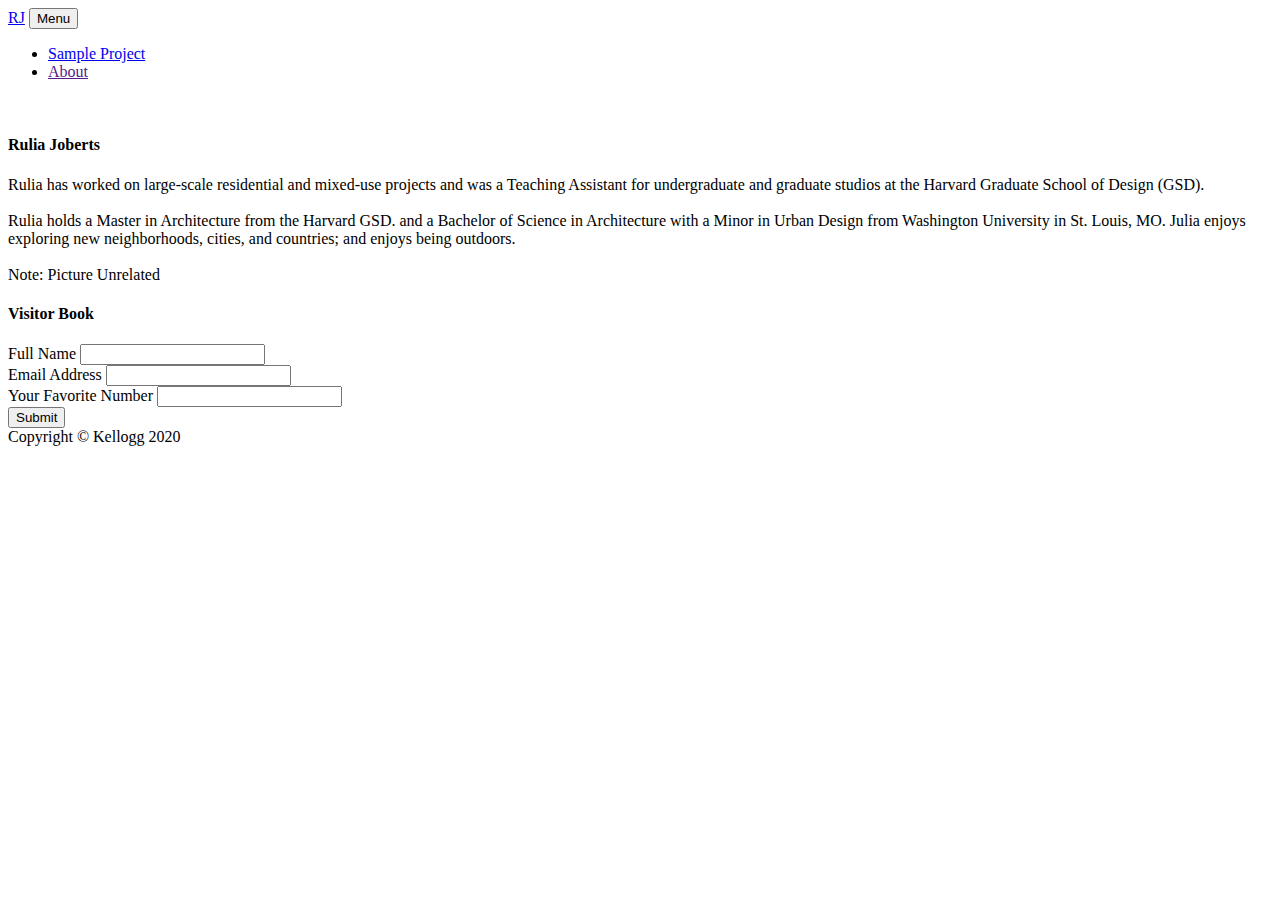
==== about.html @ 0f4e92dd "Add files via upload" ====
<!DOCTYPE html>
<html lang="en">

<head>

  <meta charset="utf-8">
  <meta name="viewport" content="width=device-width, initial-scale=1, shrink-to-fit=no">
  <meta name="description" content="">
  <meta name="author" content="">

  <title>About_page</title>

  <!-- Bootstrap core CSS -->
  <link href="vendor/bootstrap/css/bootstrap.min.css" rel="stylesheet">

  <!-- Custom fonts for this template -->
  <link href="vendor/fontawesome-free/css/all.min.css" rel="stylesheet">
  <link href="https://fonts.googleapis.com/css?family=Varela+Round" rel="stylesheet">
  <link href="https://fonts.googleapis.com/css?family=Nunito:200,200i,300,300i,400,400i,600,600i,700,700i,800,800i,900,900i" rel="stylesheet">

  <!-- Custom styles for this template -->
  <link href="css/grayscale.min.css" rel="stylesheet">

  <!-- Other random styles -->
  <link href="css/additions.min.css" rel="stylesheet">

</head>

<body id="page-top">

  <!-- Navigation -->
  <nav class="navbar navbar-expand-lg navbar-light fixed-top" id="mainNav">
    <div class="container">
      <a class="navbar-brand js-scroll-trigger" href="index.html">RJ</a>
      <button class="navbar-toggler navbar-toggler-right" type="button" data-toggle="collapse" data-target="#navbarResponsive" aria-controls="navbarResponsive" aria-expanded="false" aria-label="Toggle navigation">
        Menu
        <i class="fas fa-bars"></i>
      </button>
      <div class="collapse navbar-collapse" id="navbarResponsive">
        <ul class="navbar-nav ml-auto">
          <!-- <li class="nav-item">
            <a class="nav-link js-scroll-trigger" href="#about">About</a>
          </li> -->
          <li class="nav-item">
            <a class="nav-link js-scroll-trigger" id="thesis" href="thesis.html">Sample Project</a>
          </li>
          <li class="nav-item">
            <a class="nav-link js-scroll-trigger" href="">About</a>
          </li>
        </ul>
      </div>
    </div>
  </nav>

  <!-- Projects Section -->
  <section id="projects" class="projects-section bg-light">
    <div class="container"> 

      <!-- Featured Project Row -->
      <div class="row align-items-center no-gutters mb-4 mb-lg-5">
        <div class="col-xl-6 col-lg-6">
          <img class="img-fluid mb-3 mb-lg-0" src="img/randwoman.jpg" alt="">
        </div>
        <div class="col-xl-6 col-lg-6">
          <div class="featured-text3 text-center text-lg-left">
            <h4 class=>Rulia Joberts<br></h4>
           
            <p class="text-black-50 mb-0">Rulia has worked on large-scale residential and mixed-use projects and was a Teaching Assistant for undergraduate and graduate studios at the Harvard Graduate School of Design (GSD).
                        <br>
                        <br>
                Rulia holds a Master in Architecture from the Harvard GSD.  and a Bachelor of Science in Architecture with a Minor in Urban Design from Washington University in St. Louis, MO. Julia enjoys exploring new neighborhoods, cities, and countries; and enjoys being outdoors.
                        <br>
                        <br>
                Note: Picture Unrelated
            </p>
          </div>
        </div>
      </div>
    
    <div class="container">
        <div class="row">
          <div class="col-sm-12 my-auto">
            <h4 class="section-title">Visitor Book</h4>
          </div>
        </div>
    
        <div class="row">
          <div class="col-sm-8">
            <form action="https://formspree.io/mknrnnla" method="POST">
              <div class="form-group">
                <label for="full_name input-lg">Full Name</label>
                <input type="text" name="full_name" class="form-control" id="full_name_input">
              </div>

              <div class="form-group">
                <label for="emailaddr input-sm">Email Address</label>
                <input type="email" name="full_name" class="form-control" id="full_name_input">
              </div>

              <div class="form-group">
                <label for="randnum input-sm">Your Favorite Number</label>
                <input type="number" name="username" class="form-control">
              </div> 
    
              <button class="btn btn-success">
                Submit
              </button>
            </form>
          </div>
        </div>

  </section>
    </div>



  <!-- Footer -->
  <footer class="bg-black small text-center text-white-50">
    <div class="container">
      Copyright &copy; Kellogg 2020
    </div>
  </footer>

  <!-- Bootstrap core JavaScript -->
  <script src="vendor/jquery/jquery.min.js"></script>
  <script src="vendor/bootstrap/js/bootstrap.bundle.min.js"></script>

  <!-- Plugin JavaScript -->
  <script src="vendor/jquery-easing/jquery.easing.min.js"></script>

  <!-- Custom scripts for this template -->
  <script src="js/grayscale.min.js"></script>

</body>

</html>
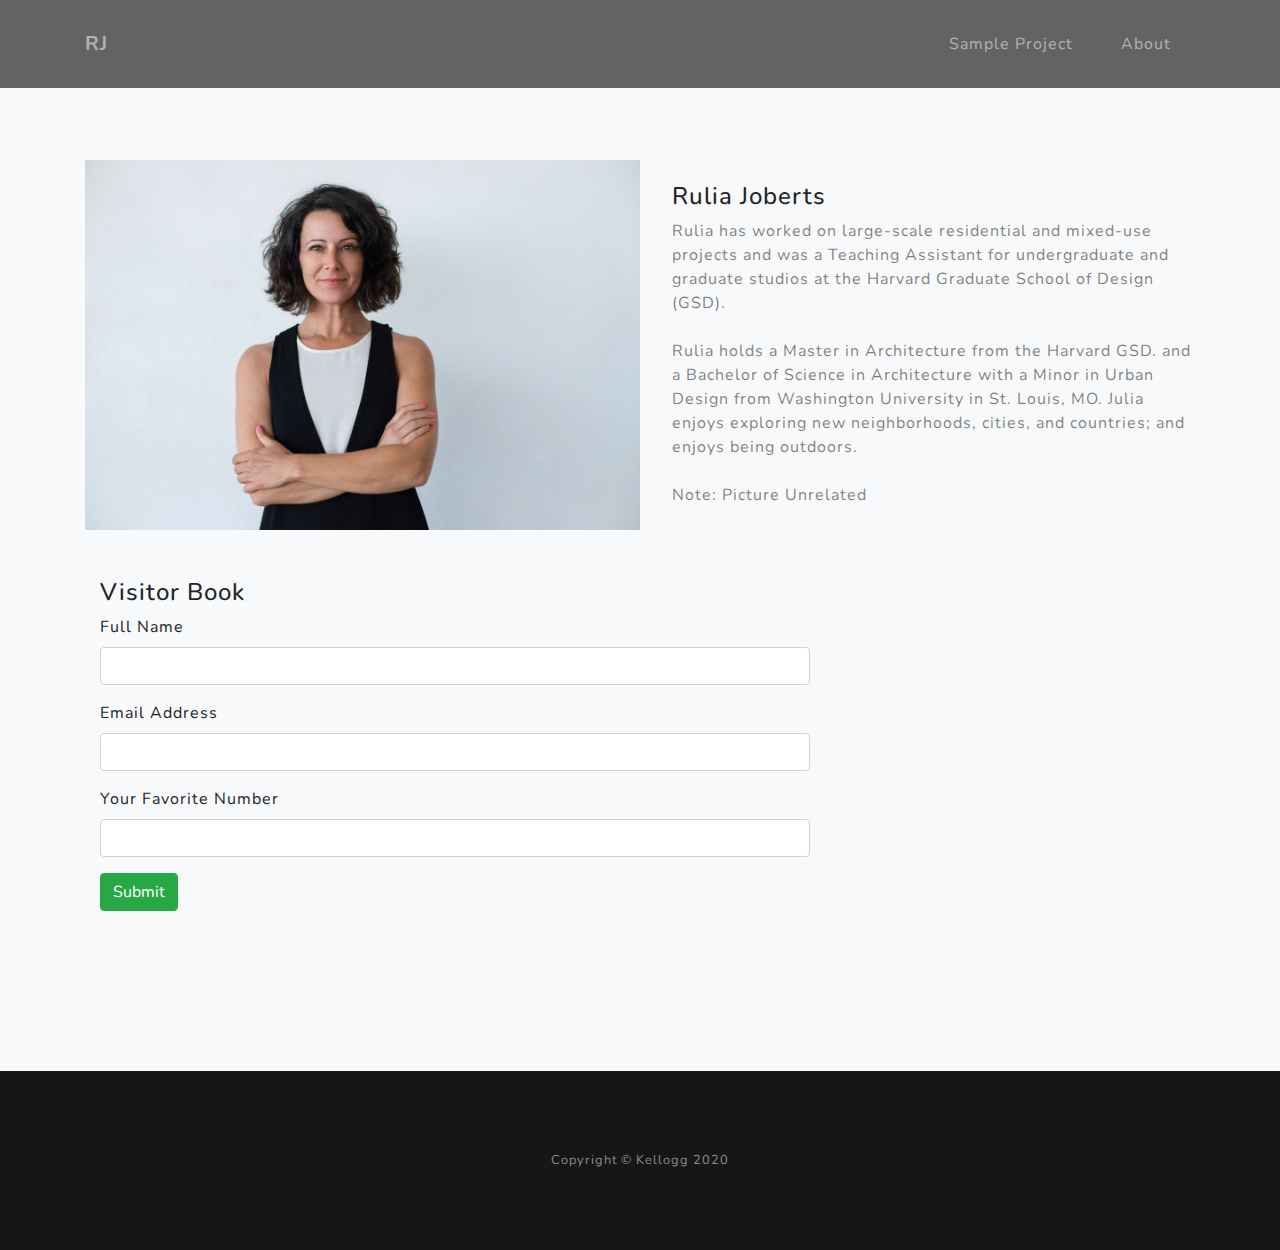
==== commit 0e5325e0: "changed thesis photos and caps" ====
--- a/about.html
+++ b/about.html
@@ -1,136 +1,136 @@
-<!DOCTYPE html>
-<html lang="en">
-
-<head>
-
-  <meta charset="utf-8">
-  <meta name="viewport" content="width=device-width, initial-scale=1, shrink-to-fit=no">
-  <meta name="description" content="">
-  <meta name="author" content="">
-
-  <title>About_page</title>
-
-  <!-- Bootstrap core CSS -->
-  <link href="vendor/bootstrap/css/bootstrap.min.css" rel="stylesheet">
-
-  <!-- Custom fonts for this template -->
-  <link href="vendor/fontawesome-free/css/all.min.css" rel="stylesheet">
-  <link href="https://fonts.googleapis.com/css?family=Varela+Round" rel="stylesheet">
-  <link href="https://fonts.googleapis.com/css?family=Nunito:200,200i,300,300i,400,400i,600,600i,700,700i,800,800i,900,900i" rel="stylesheet">
-
-  <!-- Custom styles for this template -->
-  <link href="css/grayscale.min.css" rel="stylesheet">
-
-  <!-- Other random styles -->
-  <link href="css/additions.min.css" rel="stylesheet">
-
-</head>
-
-<body id="page-top">
-
-  <!-- Navigation -->
-  <nav class="navbar navbar-expand-lg navbar-light fixed-top" id="mainNav">
-    <div class="container">
-      <a class="navbar-brand js-scroll-trigger" href="index.html">RJ</a>
-      <button class="navbar-toggler navbar-toggler-right" type="button" data-toggle="collapse" data-target="#navbarResponsive" aria-controls="navbarResponsive" aria-expanded="false" aria-label="Toggle navigation">
-        Menu
-        <i class="fas fa-bars"></i>
-      </button>
-      <div class="collapse navbar-collapse" id="navbarResponsive">
-        <ul class="navbar-nav ml-auto">
-          <!-- <li class="nav-item">
-            <a class="nav-link js-scroll-trigger" href="#about">About</a>
-          </li> -->
-          <li class="nav-item">
-            <a class="nav-link js-scroll-trigger" id="thesis" href="thesis.html">Sample Project</a>
-          </li>
-          <li class="nav-item">
-            <a class="nav-link js-scroll-trigger" href="">About</a>
-          </li>
-        </ul>
-      </div>
-    </div>
-  </nav>
-
-  <!-- Projects Section -->
-  <section id="projects" class="projects-section bg-light">
-    <div class="container"> 
-
-      <!-- Featured Project Row -->
-      <div class="row align-items-center no-gutters mb-4 mb-lg-5">
-        <div class="col-xl-6 col-lg-6">
-          <img class="img-fluid mb-3 mb-lg-0" src="img/randwoman.jpg" alt="">
-        </div>
-        <div class="col-xl-6 col-lg-6">
-          <div class="featured-text3 text-center text-lg-left">
-            <h4 class=>Rulia Joberts<br></h4>
-           
-            <p class="text-black-50 mb-0">Rulia has worked on large-scale residential and mixed-use projects and was a Teaching Assistant for undergraduate and graduate studios at the Harvard Graduate School of Design (GSD).
-                        <br>
-                        <br>
-                Rulia holds a Master in Architecture from the Harvard GSD.  and a Bachelor of Science in Architecture with a Minor in Urban Design from Washington University in St. Louis, MO. Julia enjoys exploring new neighborhoods, cities, and countries; and enjoys being outdoors.
-                        <br>
-                        <br>
-                Note: Picture Unrelated
-            </p>
-          </div>
-        </div>
-      </div>
-    
-    <div class="container">
-        <div class="row">
-          <div class="col-sm-12 my-auto">
-            <h4 class="section-title">Visitor Book</h4>
-          </div>
-        </div>
-    
-        <div class="row">
-          <div class="col-sm-8">
-            <form action="https://formspree.io/mknrnnla" method="POST">
-              <div class="form-group">
-                <label for="full_name input-lg">Full Name</label>
-                <input type="text" name="full_name" class="form-control" id="full_name_input">
-              </div>
-
-              <div class="form-group">
-                <label for="emailaddr input-sm">Email Address</label>
-                <input type="email" name="full_name" class="form-control" id="full_name_input">
-              </div>
-
-              <div class="form-group">
-                <label for="randnum input-sm">Your Favorite Number</label>
-                <input type="number" name="username" class="form-control">
-              </div> 
-    
-              <button class="btn btn-success">
-                Submit
-              </button>
-            </form>
-          </div>
-        </div>
-
-  </section>
-    </div>
-
-
-
-  <!-- Footer -->
-  <footer class="bg-black small text-center text-white-50">
-    <div class="container">
-      Copyright &copy; Kellogg 2020
-    </div>
-  </footer>
-
-  <!-- Bootstrap core JavaScript -->
-  <script src="vendor/jquery/jquery.min.js"></script>
-  <script src="vendor/bootstrap/js/bootstrap.bundle.min.js"></script>
-
-  <!-- Plugin JavaScript -->
-  <script src="vendor/jquery-easing/jquery.easing.min.js"></script>
-
-  <!-- Custom scripts for this template -->
-  <script src="js/grayscale.min.js"></script>
-
-</body>
-
-</html>
+<!DOCTYPE html>
+<html lang="en">
+
+<head>
+
+  <meta charset="utf-8">
+  <meta name="viewport" content="width=device-width, initial-scale=1, shrink-to-fit=no">
+  <meta name="description" content="">
+  <meta name="author" content="">
+
+  <title>About_page</title>
+
+  <!-- Bootstrap core CSS -->
+  <link href="vendor/bootstrap/css/bootstrap.min.css" rel="stylesheet">
+
+  <!-- Custom fonts for this template -->
+  <link href="vendor/fontawesome-free/css/all.min.css" rel="stylesheet">
+  <link href="https://fonts.googleapis.com/css?family=Varela+Round" rel="stylesheet">
+  <link href="https://fonts.googleapis.com/css?family=Nunito:200,200i,300,300i,400,400i,600,600i,700,700i,800,800i,900,900i" rel="stylesheet">
+
+  <!-- Custom styles for this template -->
+  <link href="css/grayscale.min.css" rel="stylesheet">
+
+  <!-- Other random styles -->
+  <link href="css/additions.min.css" rel="stylesheet">
+
+</head>
+
+<body id="page-top">
+
+  <!-- Navigation -->
+  <nav class="navbar navbar-expand-lg navbar-light fixed-top" id="mainNav">
+    <div class="container">
+      <a class="navbar-brand js-scroll-trigger" href="index.html">RJ</a>
+      <button class="navbar-toggler navbar-toggler-right" type="button" data-toggle="collapse" data-target="#navbarResponsive" aria-controls="navbarResponsive" aria-expanded="false" aria-label="Toggle navigation">
+        Menu
+        <i class="fas fa-bars"></i>
+      </button>
+      <div class="collapse navbar-collapse" id="navbarResponsive">
+        <ul class="navbar-nav ml-auto">
+          <!-- <li class="nav-item">
+            <a class="nav-link js-scroll-trigger" href="#about">About</a>
+          </li> -->
+          <li class="nav-item">
+            <a class="nav-link js-scroll-trigger" id="thesis" href="Thesis.html">Sample Project</a>
+          </li>
+          <li class="nav-item">
+            <a class="nav-link js-scroll-trigger" href="">About</a>
+          </li>
+        </ul>
+      </div>
+    </div>
+  </nav>
+
+  <!-- Projects Section -->
+  <section id="projects" class="projects-section bg-light">
+    <div class="container"> 
+
+      <!-- Featured Project Row -->
+      <div class="row align-items-center no-gutters mb-4 mb-lg-5">
+        <div class="col-xl-6 col-lg-6">
+          <img class="img-fluid mb-3 mb-lg-0" src="img/randwoman.jpg" alt="">
+        </div>
+        <div class="col-xl-6 col-lg-6">
+          <div class="featured-text3 text-center text-lg-left">
+            <h4 class=>Rulia Joberts<br></h4>
+           
+            <p class="text-black-50 mb-0">Rulia has worked on large-scale residential and mixed-use projects and was a Teaching Assistant for undergraduate and graduate studios at the Harvard Graduate School of Design (GSD).
+                        <br>
+                        <br>
+                Rulia holds a Master in Architecture from the Harvard GSD.  and a Bachelor of Science in Architecture with a Minor in Urban Design from Washington University in St. Louis, MO. Julia enjoys exploring new neighborhoods, cities, and countries; and enjoys being outdoors.
+                        <br>
+                        <br>
+                Note: Picture Unrelated
+            </p>
+          </div>
+        </div>
+      </div>
+    
+    <div class="container">
+        <div class="row">
+          <div class="col-sm-12 my-auto">
+            <h4 class="section-title">Visitor Book</h4>
+          </div>
+        </div>
+    
+        <div class="row">
+          <div class="col-sm-8">
+            <form action="https://formspree.io/mknrnnla" method="POST">
+              <div class="form-group">
+                <label for="full_name input-lg">Full Name</label>
+                <input type="text" name="full_name" class="form-control" id="full_name_input">
+              </div>
+
+              <div class="form-group">
+                <label for="emailaddr input-sm">Email Address</label>
+                <input type="email" name="full_name" class="form-control" id="full_name_input">
+              </div>
+
+              <div class="form-group">
+                <label for="randnum input-sm">Your Favorite Number</label>
+                <input type="number" name="username" class="form-control">
+              </div> 
+    
+              <button class="btn btn-success">
+                Submit
+              </button>
+            </form>
+          </div>
+        </div>
+
+  </section>
+    </div>
+
+
+
+  <!-- Footer -->
+  <footer class="bg-black small text-center text-white-50">
+    <div class="container">
+      Copyright &copy; Kellogg 2020
+    </div>
+  </footer>
+
+  <!-- Bootstrap core JavaScript -->
+  <script src="vendor/jquery/jquery.min.js"></script>
+  <script src="vendor/bootstrap/js/bootstrap.bundle.min.js"></script>
+
+  <!-- Plugin JavaScript -->
+  <script src="vendor/jquery-easing/jquery.easing.min.js"></script>
+
+  <!-- Custom scripts for this template -->
+  <script src="js/grayscale.min.js"></script>
+
+</body>
+
+</html>
--- a/vendor/fontawesome-free/css/all.min.css
+++ b/vendor/fontawesome-free/css/all.min.css
@@ -0,0 +1,5 @@
+/*!
+ * Font Awesome Free 5.10.2 by @fontawesome - https://fontawesome.com
+ * License - https://fontawesome.com/license/free (Icons: CC BY 4.0, Fonts: SIL OFL 1.1, Code: MIT License)
+ */
+.fa,.fab,.fad,.fal,.far,.fas{-moz-osx-font-smoothing:grayscale;-webkit-font-smoothing:antialiased;display:inline-block;font-style:normal;font-variant:normal;text-rendering:auto;line-height:1}.fa-lg{font-size:1.33333em;line-height:.75em;vertical-align:-.0667em}.fa-xs{font-size:.75em}.fa-sm{font-size:.875em}.fa-1x{font-size:1em}.fa-2x{font-size:2em}.fa-3x{font-size:3em}.fa-4x{font-size:4em}.fa-5x{font-size:5em}.fa-6x{font-size:6em}.fa-7x{font-size:7em}.fa-8x{font-size:8em}.fa-9x{font-size:9em}.fa-10x{font-size:10em}.fa-fw{text-align:center;width:1.25em}.fa-ul{list-style-type:none;margin-left:2.5em;padding-left:0}.fa-ul>li{position:relative}.fa-li{left:-2em;position:absolute;text-align:center;width:2em;line-height:inherit}.fa-border{border:.08em solid #eee;border-radius:.1em;padding:.2em .25em .15em}.fa-pull-left{float:left}.fa-pull-right{float:right}.fa.fa-pull-left,.fab.fa-pull-left,.fal.fa-pull-left,.far.fa-pull-left,.fas.fa-pull-left{margin-right:.3em}.fa.fa-pull-right,.fab.fa-pull-right,.fal.fa-pull-right,.far.fa-pull-right,.fas.fa-pull-right{margin-left:.3em}.fa-spin{-webkit-animation:fa-spin 2s linear infinite;animation:fa-spin 2s linear infinite}.fa-pulse{-webkit-animation:fa-spin 1s steps(8) infinite;animation:fa-spin 1s steps(8) infinite}@-webkit-keyframes fa-spin{0%{-webkit-transform:rotate(0deg);transform:rotate(0deg)}to{-webkit-transform:rotate(1turn);transform:rotate(1turn)}}@keyframes fa-spin{0%{-webkit-transform:rotate(0deg);transform:rotate(0deg)}to{-webkit-transform:rotate(1turn);transform:rotate(1turn)}}.fa-rotate-90{-ms-filter:"progid:DXImageTransform.Microsoft.BasicImage(rotation=1)";-webkit-transform:rotate(90deg);transform:rotate(90deg)}.fa-rotate-180{-ms-filter:"progid:DXImageTransform.Microsoft.BasicImage(rotation=2)";-webkit-transform:rotate(180deg);transform:rotate(180deg)}.fa-rotate-270{-ms-filter:"progid:DXImageTransform.Microsoft.BasicImage(rotation=3)";-webkit-transform:rotate(270deg);transform:rotate(270deg)}.fa-flip-horizontal{-ms-filter:"progid:DXImageTransform.Microsoft.BasicImage(rotation=0, mirror=1)";-webkit-transform:scaleX(-1);transform:scaleX(-1)}.fa-flip-vertical{-webkit-transform:scaleY(-1);transform:scaleY(-1)}.fa-flip-both,.fa-flip-horizontal.fa-flip-vertical,.fa-flip-vertical{-ms-filter:"progid:DXImageTransform.Microsoft.BasicImage(rotation=2, mirror=1)"}.fa-flip-both,.fa-flip-horizontal.fa-flip-vertical{-webkit-transform:scale(-1);transform:scale(-1)}:root .fa-flip-both,:root .fa-flip-horizontal,:root .fa-flip-vertical,:root .fa-rotate-90,:root .fa-rotate-180,:root .fa-rotate-270{-webkit-filter:none;filter:none}.fa-stack{display:inline-block;height:2em;line-height:2em;position:relative;vertical-align:middle;width:2.5em}.fa-stack-1x,.fa-stack-2x{left:0;position:absolute;text-align:center;width:100%}.fa-stack-1x{line-height:inherit}.fa-stack-2x{font-size:2em}.fa-inverse{color:#fff}.fa-500px:before{content:"\f26e"}.fa-accessible-icon:before{content:"\f368"}.fa-accusoft:before{content:"\f369"}.fa-acquisitions-incorporated:before{content:"\f6af"}.fa-ad:before{content:"\f641"}.fa-address-book:before{content:"\f2b9"}.fa-address-card:before{content:"\f2bb"}.fa-adjust:before{content:"\f042"}.fa-adn:before{content:"\f170"}.fa-adobe:before{content:"\f778"}.fa-adversal:before{content:"\f36a"}.fa-affiliatetheme:before{content:"\f36b"}.fa-air-freshener:before{content:"\f5d0"}.fa-airbnb:before{content:"\f834"}.fa-algolia:before{content:"\f36c"}.fa-align-center:before{content:"\f037"}.fa-align-justify:before{content:"\f039"}.fa-align-left:before{content:"\f036"}.fa-align-right:before{content:"\f038"}.fa-alipay:before{content:"\f642"}.fa-allergies:before{content:"\f461"}.fa-amazon:before{content:"\f270"}.fa-amazon-pay:before{content:"\f42c"}.fa-ambulance:before{content:"\f0f9"}.fa-american-sign-language-interpreting:before{content:"\f2a3"}.fa-amilia:before{content:"\f36d"}.fa-anchor:before{content:"\f13d"}.fa-android:before{content:"\f17b"}.fa-angellist:before{content:"\f209"}.fa-angle-double-down:before{content:"\f103"}.fa-angle-double-left:before{content:"\f100"}.fa-angle-double-right:before{content:"\f101"}.fa-angle-double-up:before{content:"\f102"}.fa-angle-down:before{content:"\f107"}.fa-angle-left:before{content:"\f104"}.fa-angle-right:before{content:"\f105"}.fa-angle-up:before{content:"\f106"}.fa-angry:before{content:"\f556"}.fa-angrycreative:before{content:"\f36e"}.fa-angular:before{content:"\f420"}.fa-ankh:before{content:"\f644"}.fa-app-store:before{content:"\f36f"}.fa-app-store-ios:before{content:"\f370"}.fa-apper:before{content:"\f371"}.fa-apple:before{content:"\f179"}.fa-apple-alt:before{content:"\f5d1"}.fa-apple-pay:before{content:"\f415"}.fa-archive:before{content:"\f187"}.fa-archway:before{content:"\f557"}.fa-arrow-alt-circle-down:before{content:"\f358"}.fa-arrow-alt-circle-left:before{content:"\f359"}.fa-arrow-alt-circle-right:before{content:"\f35a"}.fa-arrow-alt-circle-up:before{content:"\f35b"}.fa-arrow-circle-down:before{content:"\f0ab"}.fa-arrow-circle-left:before{content:"\f0a8"}.fa-arrow-circle-right:before{content:"\f0a9"}.fa-arrow-circle-up:before{content:"\f0aa"}.fa-arrow-down:before{content:"\f063"}.fa-arrow-left:before{content:"\f060"}.fa-arrow-right:before{content:"\f061"}.fa-arrow-up:before{content:"\f062"}.fa-arrows-alt:before{content:"\f0b2"}.fa-arrows-alt-h:before{content:"\f337"}.fa-arrows-alt-v:before{content:"\f338"}.fa-artstation:before{content:"\f77a"}.fa-assistive-listening-systems:before{content:"\f2a2"}.fa-asterisk:before{content:"\f069"}.fa-asymmetrik:before{content:"\f372"}.fa-at:before{content:"\f1fa"}.fa-atlas:before{content:"\f558"}.fa-atlassian:before{content:"\f77b"}.fa-atom:before{content:"\f5d2"}.fa-audible:before{content:"\f373"}.fa-audio-description:before{content:"\f29e"}.fa-autoprefixer:before{content:"\f41c"}.fa-avianex:before{content:"\f374"}.fa-aviato:before{content:"\f421"}.fa-award:before{content:"\f559"}.fa-aws:before{content:"\f375"}.fa-baby:before{content:"\f77c"}.fa-baby-carriage:before{content:"\f77d"}.fa-backspace:before{content:"\f55a"}.fa-backward:before{content:"\f04a"}.fa-bacon:before{content:"\f7e5"}.fa-balance-scale:before{content:"\f24e"}.fa-balance-scale-left:before{content:"\f515"}.fa-balance-scale-right:before{content:"\f516"}.fa-ban:before{content:"\f05e"}.fa-band-aid:before{content:"\f462"}.fa-bandcamp:before{content:"\f2d5"}.fa-barcode:before{content:"\f02a"}.fa-bars:before{content:"\f0c9"}.fa-baseball-ball:before{content:"\f433"}.fa-basketball-ball:before{content:"\f434"}.fa-bath:before{content:"\f2cd"}.fa-battery-empty:before{content:"\f244"}.fa-battery-full:before{content:"\f240"}.fa-battery-half:before{content:"\f242"}.fa-battery-quarter:before{content:"\f243"}.fa-battery-three-quarters:before{content:"\f241"}.fa-battle-net:before{content:"\f835"}.fa-bed:before{content:"\f236"}.fa-beer:before{content:"\f0fc"}.fa-behance:before{content:"\f1b4"}.fa-behance-square:before{content:"\f1b5"}.fa-bell:before{content:"\f0f3"}.fa-bell-slash:before{content:"\f1f6"}.fa-bezier-curve:before{content:"\f55b"}.fa-bible:before{content:"\f647"}.fa-bicycle:before{content:"\f206"}.fa-biking:before{content:"\f84a"}.fa-bimobject:before{content:"\f378"}.fa-binoculars:before{content:"\f1e5"}.fa-biohazard:before{content:"\f780"}.fa-birthday-cake:before{content:"\f1fd"}.fa-bitbucket:before{content:"\f171"}.fa-bitcoin:before{content:"\f379"}.fa-bity:before{content:"\f37a"}.fa-black-tie:before{content:"\f27e"}.fa-blackberry:before{content:"\f37b"}.fa-blender:before{content:"\f517"}.fa-blender-phone:before{content:"\f6b6"}.fa-blind:before{content:"\f29d"}.fa-blog:before{content:"\f781"}.fa-blogger:before{content:"\f37c"}.fa-blogger-b:before{content:"\f37d"}.fa-bluetooth:before{content:"\f293"}.fa-bluetooth-b:before{content:"\f294"}.fa-bold:before{content:"\f032"}.fa-bolt:before{content:"\f0e7"}.fa-bomb:before{content:"\f1e2"}.fa-bone:before{content:"\f5d7"}.fa-bong:before{content:"\f55c"}.fa-book:before{content:"\f02d"}.fa-book-dead:before{content:"\f6b7"}.fa-book-medical:before{content:"\f7e6"}.fa-book-open:before{content:"\f518"}.fa-book-reader:before{content:"\f5da"}.fa-bookmark:before{content:"\f02e"}.fa-bootstrap:before{content:"\f836"}.fa-border-all:before{content:"\f84c"}.fa-border-none:before{content:"\f850"}.fa-border-style:before{content:"\f853"}.fa-bowling-ball:before{content:"\f436"}.fa-box:before{content:"\f466"}.fa-box-open:before{content:"\f49e"}.fa-boxes:before{content:"\f468"}.fa-braille:before{content:"\f2a1"}.fa-brain:before{content:"\f5dc"}.fa-bread-slice:before{content:"\f7ec"}.fa-briefcase:before{content:"\f0b1"}.fa-briefcase-medical:before{content:"\f469"}.fa-broadcast-tower:before{content:"\f519"}.fa-broom:before{content:"\f51a"}.fa-brush:before{content:"\f55d"}.fa-btc:before{content:"\f15a"}.fa-buffer:before{content:"\f837"}.fa-bug:before{content:"\f188"}.fa-building:before{content:"\f1ad"}.fa-bullhorn:before{content:"\f0a1"}.fa-bullseye:before{content:"\f140"}.fa-burn:before{content:"\f46a"}.fa-buromobelexperte:before{content:"\f37f"}.fa-bus:before{content:"\f207"}.fa-bus-alt:before{content:"\f55e"}.fa-business-time:before{content:"\f64a"}.fa-buysellads:before{content:"\f20d"}.fa-calculator:before{content:"\f1ec"}.fa-calendar:before{content:"\f133"}.fa-calendar-alt:before{content:"\f073"}.fa-calendar-check:before{content:"\f274"}.fa-calendar-day:before{content:"\f783"}.fa-calendar-minus:before{content:"\f272"}.fa-calendar-plus:before{content:"\f271"}.fa-calendar-times:before{content:"\f273"}.fa-calendar-week:before{content:"\f784"}.fa-camera:before{content:"\f030"}.fa-camera-retro:before{content:"\f083"}.fa-campground:before{content:"\f6bb"}.fa-canadian-maple-leaf:before{content:"\f785"}.fa-candy-cane:before{content:"\f786"}.fa-cannabis:before{content:"\f55f"}.fa-capsules:before{content:"\f46b"}.fa-car:before{content:"\f1b9"}.fa-car-alt:before{content:"\f5de"}.fa-car-battery:before{content:"\f5df"}.fa-car-crash:before{content:"\f5e1"}.fa-car-side:before{content:"\f5e4"}.fa-caret-down:before{content:"\f0d7"}.fa-caret-left:before{content:"\f0d9"}.fa-caret-right:before{content:"\f0da"}.fa-caret-square-down:before{content:"\f150"}.fa-caret-square-left:before{content:"\f191"}.fa-caret-square-right:before{content:"\f152"}.fa-caret-square-up:before{content:"\f151"}.fa-caret-up:before{content:"\f0d8"}.fa-carrot:before{content:"\f787"}.fa-cart-arrow-down:before{content:"\f218"}.fa-cart-plus:before{content:"\f217"}.fa-cash-register:before{content:"\f788"}.fa-cat:before{content:"\f6be"}.fa-cc-amazon-pay:before{content:"\f42d"}.fa-cc-amex:before{content:"\f1f3"}.fa-cc-apple-pay:before{content:"\f416"}.fa-cc-diners-club:before{content:"\f24c"}.fa-cc-discover:before{content:"\f1f2"}.fa-cc-jcb:before{content:"\f24b"}.fa-cc-mastercard:before{content:"\f1f1"}.fa-cc-paypal:before{content:"\f1f4"}.fa-cc-stripe:before{content:"\f1f5"}.fa-cc-visa:before{content:"\f1f0"}.fa-centercode:before{content:"\f380"}.fa-centos:before{content:"\f789"}.fa-certificate:before{content:"\f0a3"}.fa-chair:before{content:"\f6c0"}.fa-chalkboard:before{content:"\f51b"}.fa-chalkboard-teacher:before{content:"\f51c"}.fa-charging-station:before{content:"\f5e7"}.fa-chart-area:before{content:"\f1fe"}.fa-chart-bar:before{content:"\f080"}.fa-chart-line:before{content:"\f201"}.fa-chart-pie:before{content:"\f200"}.fa-check:before{content:"\f00c"}.fa-check-circle:before{content:"\f058"}.fa-check-double:before{content:"\f560"}.fa-check-square:before{content:"\f14a"}.fa-cheese:before{content:"\f7ef"}.fa-chess:before{content:"\f439"}.fa-chess-bishop:before{content:"\f43a"}.fa-chess-board:before{content:"\f43c"}.fa-chess-king:before{content:"\f43f"}.fa-chess-knight:before{content:"\f441"}.fa-chess-pawn:before{content:"\f443"}.fa-chess-queen:before{content:"\f445"}.fa-chess-rook:before{content:"\f447"}.fa-chevron-circle-down:before{content:"\f13a"}.fa-chevron-circle-left:before{content:"\f137"}.fa-chevron-circle-right:before{content:"\f138"}.fa-chevron-circle-up:before{content:"\f139"}.fa-chevron-down:before{content:"\f078"}.fa-chevron-left:before{content:"\f053"}.fa-chevron-right:before{content:"\f054"}.fa-chevron-up:before{content:"\f077"}.fa-child:before{content:"\f1ae"}.fa-chrome:before{content:"\f268"}.fa-chromecast:before{content:"\f838"}.fa-church:before{content:"\f51d"}.fa-circle:before{content:"\f111"}.fa-circle-notch:before{content:"\f1ce"}.fa-city:before{content:"\f64f"}.fa-clinic-medical:before{content:"\f7f2"}.fa-clipboard:before{content:"\f328"}.fa-clipboard-check:before{content:"\f46c"}.fa-clipboard-list:before{content:"\f46d"}.fa-clock:before{content:"\f017"}.fa-clone:before{content:"\f24d"}.fa-closed-captioning:before{content:"\f20a"}.fa-cloud:before{content:"\f0c2"}.fa-cloud-download-alt:before{content:"\f381"}.fa-cloud-meatball:before{content:"\f73b"}.fa-cloud-moon:before{content:"\f6c3"}.fa-cloud-moon-rain:before{content:"\f73c"}.fa-cloud-rain:before{content:"\f73d"}.fa-cloud-showers-heavy:before{content:"\f740"}.fa-cloud-sun:before{content:"\f6c4"}.fa-cloud-sun-rain:before{content:"\f743"}.fa-cloud-upload-alt:before{content:"\f382"}.fa-cloudscale:before{content:"\f383"}.fa-cloudsmith:before{content:"\f384"}.fa-cloudversify:before{content:"\f385"}.fa-cocktail:before{content:"\f561"}.fa-code:before{content:"\f121"}.fa-code-branch:before{content:"\f126"}.fa-codepen:before{content:"\f1cb"}.fa-codiepie:before{content:"\f284"}.fa-coffee:before{content:"\f0f4"}.fa-cog:before{content:"\f013"}.fa-cogs:before{content:"\f085"}.fa-coins:before{content:"\f51e"}.fa-columns:before{content:"\f0db"}.fa-comment:before{content:"\f075"}.fa-comment-alt:before{content:"\f27a"}.fa-comment-dollar:before{content:"\f651"}.fa-comment-dots:before{content:"\f4ad"}.fa-comment-medical:before{content:"\f7f5"}.fa-comment-slash:before{content:"\f4b3"}.fa-comments:before{content:"\f086"}.fa-comments-dollar:before{content:"\f653"}.fa-compact-disc:before{content:"\f51f"}.fa-compass:before{content:"\f14e"}.fa-compress:before{content:"\f066"}.fa-compress-arrows-alt:before{content:"\f78c"}.fa-concierge-bell:before{content:"\f562"}.fa-confluence:before{content:"\f78d"}.fa-connectdevelop:before{content:"\f20e"}.fa-contao:before{content:"\f26d"}.fa-cookie:before{content:"\f563"}.fa-cookie-bite:before{content:"\f564"}.fa-copy:before{content:"\f0c5"}.fa-copyright:before{content:"\f1f9"}.fa-cotton-bureau:before{content:"\f89e"}.fa-couch:before{content:"\f4b8"}.fa-cpanel:before{content:"\f388"}.fa-creative-commons:before{content:"\f25e"}.fa-creative-commons-by:before{content:"\f4e7"}.fa-creative-commons-nc:before{content:"\f4e8"}.fa-creative-commons-nc-eu:before{content:"\f4e9"}.fa-creative-commons-nc-jp:before{content:"\f4ea"}.fa-creative-commons-nd:before{content:"\f4eb"}.fa-creative-commons-pd:before{content:"\f4ec"}.fa-creative-commons-pd-alt:before{content:"\f4ed"}.fa-creative-commons-remix:before{content:"\f4ee"}.fa-creative-commons-sa:before{content:"\f4ef"}.fa-creative-commons-sampling:before{content:"\f4f0"}.fa-creative-commons-sampling-plus:before{content:"\f4f1"}.fa-creative-commons-share:before{content:"\f4f2"}.fa-creative-commons-zero:before{content:"\f4f3"}.fa-credit-card:before{content:"\f09d"}.fa-critical-role:before{content:"\f6c9"}.fa-crop:before{content:"\f125"}.fa-crop-alt:before{content:"\f565"}.fa-cross:before{content:"\f654"}.fa-crosshairs:before{content:"\f05b"}.fa-crow:before{content:"\f520"}.fa-crown:before{content:"\f521"}.fa-crutch:before{content:"\f7f7"}.fa-css3:before{content:"\f13c"}.fa-css3-alt:before{content:"\f38b"}.fa-cube:before{content:"\f1b2"}.fa-cubes:before{content:"\f1b3"}.fa-cut:before{content:"\f0c4"}.fa-cuttlefish:before{content:"\f38c"}.fa-d-and-d:before{content:"\f38d"}.fa-d-and-d-beyond:before{content:"\f6ca"}.fa-dashcube:before{content:"\f210"}.fa-database:before{content:"\f1c0"}.fa-deaf:before{content:"\f2a4"}.fa-delicious:before{content:"\f1a5"}.fa-democrat:before{content:"\f747"}.fa-deploydog:before{content:"\f38e"}.fa-deskpro:before{content:"\f38f"}.fa-desktop:before{content:"\f108"}.fa-dev:before{content:"\f6cc"}.fa-deviantart:before{content:"\f1bd"}.fa-dharmachakra:before{content:"\f655"}.fa-dhl:before{content:"\f790"}.fa-diagnoses:before{content:"\f470"}.fa-diaspora:before{content:"\f791"}.fa-dice:before{content:"\f522"}.fa-dice-d20:before{content:"\f6cf"}.fa-dice-d6:before{content:"\f6d1"}.fa-dice-five:before{content:"\f523"}.fa-dice-four:before{content:"\f524"}.fa-dice-one:before{content:"\f525"}.fa-dice-six:before{content:"\f526"}.fa-dice-three:before{content:"\f527"}.fa-dice-two:before{content:"\f528"}.fa-digg:before{content:"\f1a6"}.fa-digital-ocean:before{content:"\f391"}.fa-digital-tachograph:before{content:"\f566"}.fa-directions:before{content:"\f5eb"}.fa-discord:before{content:"\f392"}.fa-discourse:before{content:"\f393"}.fa-divide:before{content:"\f529"}.fa-dizzy:before{content:"\f567"}.fa-dna:before{content:"\f471"}.fa-dochub:before{content:"\f394"}.fa-docker:before{content:"\f395"}.fa-dog:before{content:"\f6d3"}.fa-dollar-sign:before{content:"\f155"}.fa-dolly:before{content:"\f472"}.fa-dolly-flatbed:before{content:"\f474"}.fa-donate:before{content:"\f4b9"}.fa-door-closed:before{content:"\f52a"}.fa-door-open:before{content:"\f52b"}.fa-dot-circle:before{content:"\f192"}.fa-dove:before{content:"\f4ba"}.fa-download:before{content:"\f019"}.fa-draft2digital:before{content:"\f396"}.fa-drafting-compass:before{content:"\f568"}.fa-dragon:before{content:"\f6d5"}.fa-draw-polygon:before{content:"\f5ee"}.fa-dribbble:before{content:"\f17d"}.fa-dribbble-square:before{content:"\f397"}.fa-dropbox:before{content:"\f16b"}.fa-drum:before{content:"\f569"}.fa-drum-steelpan:before{content:"\f56a"}.fa-drumstick-bite:before{content:"\f6d7"}.fa-drupal:before{content:"\f1a9"}.fa-dumbbell:before{content:"\f44b"}.fa-dumpster:before{content:"\f793"}.fa-dumpster-fire:before{content:"\f794"}.fa-dungeon:before{content:"\f6d9"}.fa-dyalog:before{content:"\f399"}.fa-earlybirds:before{content:"\f39a"}.fa-ebay:before{content:"\f4f4"}.fa-edge:before{content:"\f282"}.fa-edit:before{content:"\f044"}.fa-egg:before{content:"\f7fb"}.fa-eject:before{content:"\f052"}.fa-elementor:before{content:"\f430"}.fa-ellipsis-h:before{content:"\f141"}.fa-ellipsis-v:before{content:"\f142"}.fa-ello:before{content:"\f5f1"}.fa-ember:before{content:"\f423"}.fa-empire:before{content:"\f1d1"}.fa-envelope:before{content:"\f0e0"}.fa-envelope-open:before{content:"\f2b6"}.fa-envelope-open-text:before{content:"\f658"}.fa-envelope-square:before{content:"\f199"}.fa-envira:before{content:"\f299"}.fa-equals:before{content:"\f52c"}.fa-eraser:before{content:"\f12d"}.fa-erlang:before{content:"\f39d"}.fa-ethereum:before{content:"\f42e"}.fa-ethernet:before{content:"\f796"}.fa-etsy:before{content:"\f2d7"}.fa-euro-sign:before{content:"\f153"}.fa-evernote:before{content:"\f839"}.fa-exchange-alt:before{content:"\f362"}.fa-exclamation:before{content:"\f12a"}.fa-exclamation-circle:before{content:"\f06a"}.fa-exclamation-triangle:before{content:"\f071"}.fa-expand:before{content:"\f065"}.fa-expand-arrows-alt:before{content:"\f31e"}.fa-expeditedssl:before{content:"\f23e"}.fa-external-link-alt:before{content:"\f35d"}.fa-external-link-square-alt:before{content:"\f360"}.fa-eye:before{content:"\f06e"}.fa-eye-dropper:before{content:"\f1fb"}.fa-eye-slash:before{content:"\f070"}.fa-facebook:before{content:"\f09a"}.fa-facebook-f:before{content:"\f39e"}.fa-facebook-messenger:before{content:"\f39f"}.fa-facebook-square:before{content:"\f082"}.fa-fan:before{content:"\f863"}.fa-fantasy-flight-games:before{content:"\f6dc"}.fa-fast-backward:before{content:"\f049"}.fa-fast-forward:before{content:"\f050"}.fa-fax:before{content:"\f1ac"}.fa-feather:before{content:"\f52d"}.fa-feather-alt:before{content:"\f56b"}.fa-fedex:before{content:"\f797"}.fa-fedora:before{content:"\f798"}.fa-female:before{content:"\f182"}.fa-fighter-jet:before{content:"\f0fb"}.fa-figma:before{content:"\f799"}.fa-file:before{content:"\f15b"}.fa-file-alt:before{content:"\f15c"}.fa-file-archive:before{content:"\f1c6"}.fa-file-audio:before{content:"\f1c7"}.fa-file-code:before{content:"\f1c9"}.fa-file-contract:before{content:"\f56c"}.fa-file-csv:before{content:"\f6dd"}.fa-file-download:before{content:"\f56d"}.fa-file-excel:before{content:"\f1c3"}.fa-file-export:before{content:"\f56e"}.fa-file-image:before{content:"\f1c5"}.fa-file-import:before{content:"\f56f"}.fa-file-invoice:before{content:"\f570"}.fa-file-invoice-dollar:before{content:"\f571"}.fa-file-medical:before{content:"\f477"}.fa-file-medical-alt:before{content:"\f478"}.fa-file-pdf:before{content:"\f1c1"}.fa-file-powerpoint:before{content:"\f1c4"}.fa-file-prescription:before{content:"\f572"}.fa-file-signature:before{content:"\f573"}.fa-file-upload:before{content:"\f574"}.fa-file-video:before{content:"\f1c8"}.fa-file-word:before{content:"\f1c2"}.fa-fill:before{content:"\f575"}.fa-fill-drip:before{content:"\f576"}.fa-film:before{content:"\f008"}.fa-filter:before{content:"\f0b0"}.fa-fingerprint:before{content:"\f577"}.fa-fire:before{content:"\f06d"}.fa-fire-alt:before{content:"\f7e4"}.fa-fire-extinguisher:before{content:"\f134"}.fa-firefox:before{content:"\f269"}.fa-first-aid:before{content:"\f479"}.fa-first-order:before{content:"\f2b0"}.fa-first-order-alt:before{content:"\f50a"}.fa-firstdraft:before{content:"\f3a1"}.fa-fish:before{content:"\f578"}.fa-fist-raised:before{content:"\f6de"}.fa-flag:before{content:"\f024"}.fa-flag-checkered:before{content:"\f11e"}.fa-flag-usa:before{content:"\f74d"}.fa-flask:before{content:"\f0c3"}.fa-flickr:before{content:"\f16e"}.fa-flipboard:before{content:"\f44d"}.fa-flushed:before{content:"\f579"}.fa-fly:before{content:"\f417"}.fa-folder:before{content:"\f07b"}.fa-folder-minus:before{content:"\f65d"}.fa-folder-open:before{content:"\f07c"}.fa-folder-plus:before{content:"\f65e"}.fa-font:before{content:"\f031"}.fa-font-awesome:before{content:"\f2b4"}.fa-font-awesome-alt:before{content:"\f35c"}.fa-font-awesome-flag:before{content:"\f425"}.fa-font-awesome-logo-full:before{content:"\f4e6"}.fa-fonticons:before{content:"\f280"}.fa-fonticons-fi:before{content:"\f3a2"}.fa-football-ball:before{content:"\f44e"}.fa-fort-awesome:before{content:"\f286"}.fa-fort-awesome-alt:before{content:"\f3a3"}.fa-forumbee:before{content:"\f211"}.fa-forward:before{content:"\f04e"}.fa-foursquare:before{content:"\f180"}.fa-free-code-camp:before{content:"\f2c5"}.fa-freebsd:before{content:"\f3a4"}.fa-frog:before{content:"\f52e"}.fa-frown:before{content:"\f119"}.fa-frown-open:before{content:"\f57a"}.fa-fulcrum:before{content:"\f50b"}.fa-funnel-dollar:before{content:"\f662"}.fa-futbol:before{content:"\f1e3"}.fa-galactic-republic:before{content:"\f50c"}.fa-galactic-senate:before{content:"\f50d"}.fa-gamepad:before{content:"\f11b"}.fa-gas-pump:before{content:"\f52f"}.fa-gavel:before{content:"\f0e3"}.fa-gem:before{content:"\f3a5"}.fa-genderless:before{content:"\f22d"}.fa-get-pocket:before{content:"\f265"}.fa-gg:before{content:"\f260"}.fa-gg-circle:before{content:"\f261"}.fa-ghost:before{content:"\f6e2"}.fa-gift:before{content:"\f06b"}.fa-gifts:before{content:"\f79c"}.fa-git:before{content:"\f1d3"}.fa-git-alt:before{content:"\f841"}.fa-git-square:before{content:"\f1d2"}.fa-github:before{content:"\f09b"}.fa-github-alt:before{content:"\f113"}.fa-github-square:before{content:"\f092"}.fa-gitkraken:before{content:"\f3a6"}.fa-gitlab:before{content:"\f296"}.fa-gitter:before{content:"\f426"}.fa-glass-cheers:before{content:"\f79f"}.fa-glass-martini:before{content:"\f000"}.fa-glass-martini-alt:before{content:"\f57b"}.fa-glass-whiskey:before{content:"\f7a0"}.fa-glasses:before{content:"\f530"}.fa-glide:before{content:"\f2a5"}.fa-glide-g:before{content:"\f2a6"}.fa-globe:before{content:"\f0ac"}.fa-globe-africa:before{content:"\f57c"}.fa-globe-americas:before{content:"\f57d"}.fa-globe-asia:before{content:"\f57e"}.fa-globe-europe:before{content:"\f7a2"}.fa-gofore:before{content:"\f3a7"}.fa-golf-ball:before{content:"\f450"}.fa-goodreads:before{content:"\f3a8"}.fa-goodreads-g:before{content:"\f3a9"}.fa-google:before{content:"\f1a0"}.fa-google-drive:before{content:"\f3aa"}.fa-google-play:before{content:"\f3ab"}.fa-google-plus:before{content:"\f2b3"}.fa-google-plus-g:before{content:"\f0d5"}.fa-google-plus-square:before{content:"\f0d4"}.fa-google-wallet:before{content:"\f1ee"}.fa-gopuram:before{content:"\f664"}.fa-graduation-cap:before{content:"\f19d"}.fa-gratipay:before{content:"\f184"}.fa-grav:before{content:"\f2d6"}.fa-greater-than:before{content:"\f531"}.fa-greater-than-equal:before{content:"\f532"}.fa-grimace:before{content:"\f57f"}.fa-grin:before{content:"\f580"}.fa-grin-alt:before{content:"\f581"}.fa-grin-beam:before{content:"\f582"}.fa-grin-beam-sweat:before{content:"\f583"}.fa-grin-hearts:before{content:"\f584"}.fa-grin-squint:before{content:"\f585"}.fa-grin-squint-tears:before{content:"\f586"}.fa-grin-stars:before{content:"\f587"}.fa-grin-tears:before{content:"\f588"}.fa-grin-tongue:before{content:"\f589"}.fa-grin-tongue-squint:before{content:"\f58a"}.fa-grin-tongue-wink:before{content:"\f58b"}.fa-grin-wink:before{content:"\f58c"}.fa-grip-horizontal:before{content:"\f58d"}.fa-grip-lines:before{content:"\f7a4"}.fa-grip-lines-vertical:before{content:"\f7a5"}.fa-grip-vertical:before{content:"\f58e"}.fa-gripfire:before{content:"\f3ac"}.fa-grunt:before{content:"\f3ad"}.fa-guitar:before{content:"\f7a6"}.fa-gulp:before{content:"\f3ae"}.fa-h-square:before{content:"\f0fd"}.fa-hacker-news:before{content:"\f1d4"}.fa-hacker-news-square:before{content:"\f3af"}.fa-hackerrank:before{content:"\f5f7"}.fa-hamburger:before{content:"\f805"}.fa-hammer:before{content:"\f6e3"}.fa-hamsa:before{content:"\f665"}.fa-hand-holding:before{content:"\f4bd"}.fa-hand-holding-heart:before{content:"\f4be"}.fa-hand-holding-usd:before{content:"\f4c0"}.fa-hand-lizard:before{content:"\f258"}.fa-hand-middle-finger:before{content:"\f806"}.fa-hand-paper:before{content:"\f256"}.fa-hand-peace:before{content:"\f25b"}.fa-hand-point-down:before{content:"\f0a7"}.fa-hand-point-left:before{content:"\f0a5"}.fa-hand-point-right:before{content:"\f0a4"}.fa-hand-point-up:before{content:"\f0a6"}.fa-hand-pointer:before{content:"\f25a"}.fa-hand-rock:before{content:"\f255"}.fa-hand-scissors:before{content:"\f257"}.fa-hand-spock:before{content:"\f259"}.fa-hands:before{content:"\f4c2"}.fa-hands-helping:before{content:"\f4c4"}.fa-handshake:before{content:"\f2b5"}.fa-hanukiah:before{content:"\f6e6"}.fa-hard-hat:before{content:"\f807"}.fa-hashtag:before{content:"\f292"}.fa-hat-wizard:before{content:"\f6e8"}.fa-haykal:before{content:"\f666"}.fa-hdd:before{content:"\f0a0"}.fa-heading:before{content:"\f1dc"}.fa-headphones:before{content:"\f025"}.fa-headphones-alt:before{content:"\f58f"}.fa-headset:before{content:"\f590"}.fa-heart:before{content:"\f004"}.fa-heart-broken:before{content:"\f7a9"}.fa-heartbeat:before{content:"\f21e"}.fa-helicopter:before{content:"\f533"}.fa-highlighter:before{content:"\f591"}.fa-hiking:before{content:"\f6ec"}.fa-hippo:before{content:"\f6ed"}.fa-hips:before{content:"\f452"}.fa-hire-a-helper:before{content:"\f3b0"}.fa-history:before{content:"\f1da"}.fa-hockey-puck:before{content:"\f453"}.fa-holly-berry:before{content:"\f7aa"}.fa-home:before{content:"\f015"}.fa-hooli:before{content:"\f427"}.fa-hornbill:before{content:"\f592"}.fa-horse:before{content:"\f6f0"}.fa-horse-head:before{content:"\f7ab"}.fa-hospital:before{content:"\f0f8"}.fa-hospital-alt:before{content:"\f47d"}.fa-hospital-symbol:before{content:"\f47e"}.fa-hot-tub:before{content:"\f593"}.fa-hotdog:before{content:"\f80f"}.fa-hotel:before{content:"\f594"}.fa-hotjar:before{content:"\f3b1"}.fa-hourglass:before{content:"\f254"}.fa-hourglass-end:before{content:"\f253"}.fa-hourglass-half:before{content:"\f252"}.fa-hourglass-start:before{content:"\f251"}.fa-house-damage:before{content:"\f6f1"}.fa-houzz:before{content:"\f27c"}.fa-hryvnia:before{content:"\f6f2"}.fa-html5:before{content:"\f13b"}.fa-hubspot:before{content:"\f3b2"}.fa-i-cursor:before{content:"\f246"}.fa-ice-cream:before{content:"\f810"}.fa-icicles:before{content:"\f7ad"}.fa-icons:before{content:"\f86d"}.fa-id-badge:before{content:"\f2c1"}.fa-id-card:before{content:"\f2c2"}.fa-id-card-alt:before{content:"\f47f"}.fa-igloo:before{content:"\f7ae"}.fa-image:before{content:"\f03e"}.fa-images:before{content:"\f302"}.fa-imdb:before{content:"\f2d8"}.fa-inbox:before{content:"\f01c"}.fa-indent:before{content:"\f03c"}.fa-industry:before{content:"\f275"}.fa-infinity:before{content:"\f534"}.fa-info:before{content:"\f129"}.fa-info-circle:before{content:"\f05a"}.fa-instagram:before{content:"\f16d"}.fa-intercom:before{content:"\f7af"}.fa-internet-explorer:before{content:"\f26b"}.fa-invision:before{content:"\f7b0"}.fa-ioxhost:before{content:"\f208"}.fa-italic:before{content:"\f033"}.fa-itch-io:before{content:"\f83a"}.fa-itunes:before{content:"\f3b4"}.fa-itunes-note:before{content:"\f3b5"}.fa-java:before{content:"\f4e4"}.fa-jedi:before{content:"\f669"}.fa-jedi-order:before{content:"\f50e"}.fa-jenkins:before{content:"\f3b6"}.fa-jira:before{content:"\f7b1"}.fa-joget:before{content:"\f3b7"}.fa-joint:before{content:"\f595"}.fa-joomla:before{content:"\f1aa"}.fa-journal-whills:before{content:"\f66a"}.fa-js:before{content:"\f3b8"}.fa-js-square:before{content:"\f3b9"}.fa-jsfiddle:before{content:"\f1cc"}.fa-kaaba:before{content:"\f66b"}.fa-kaggle:before{content:"\f5fa"}.fa-key:before{content:"\f084"}.fa-keybase:before{content:"\f4f5"}.fa-keyboard:before{content:"\f11c"}.fa-keycdn:before{content:"\f3ba"}.fa-khanda:before{content:"\f66d"}.fa-kickstarter:before{content:"\f3bb"}.fa-kickstarter-k:before{content:"\f3bc"}.fa-kiss:before{content:"\f596"}.fa-kiss-beam:before{content:"\f597"}.fa-kiss-wink-heart:before{content:"\f598"}.fa-kiwi-bird:before{content:"\f535"}.fa-korvue:before{content:"\f42f"}.fa-landmark:before{content:"\f66f"}.fa-language:before{content:"\f1ab"}.fa-laptop:before{content:"\f109"}.fa-laptop-code:before{content:"\f5fc"}.fa-laptop-medical:before{content:"\f812"}.fa-laravel:before{content:"\f3bd"}.fa-lastfm:before{content:"\f202"}.fa-lastfm-square:before{content:"\f203"}.fa-laugh:before{content:"\f599"}.fa-laugh-beam:before{content:"\f59a"}.fa-laugh-squint:before{content:"\f59b"}.fa-laugh-wink:before{content:"\f59c"}.fa-layer-group:before{content:"\f5fd"}.fa-leaf:before{content:"\f06c"}.fa-leanpub:before{content:"\f212"}.fa-lemon:before{content:"\f094"}.fa-less:before{content:"\f41d"}.fa-less-than:before{content:"\f536"}.fa-less-than-equal:before{content:"\f537"}.fa-level-down-alt:before{content:"\f3be"}.fa-level-up-alt:before{content:"\f3bf"}.fa-life-ring:before{content:"\f1cd"}.fa-lightbulb:before{content:"\f0eb"}.fa-line:before{content:"\f3c0"}.fa-link:before{content:"\f0c1"}.fa-linkedin:before{content:"\f08c"}.fa-linkedin-in:before{content:"\f0e1"}.fa-linode:before{content:"\f2b8"}.fa-linux:before{content:"\f17c"}.fa-lira-sign:before{content:"\f195"}.fa-list:before{content:"\f03a"}.fa-list-alt:before{content:"\f022"}.fa-list-ol:before{content:"\f0cb"}.fa-list-ul:before{content:"\f0ca"}.fa-location-arrow:before{content:"\f124"}.fa-lock:before{content:"\f023"}.fa-lock-open:before{content:"\f3c1"}.fa-long-arrow-alt-down:before{content:"\f309"}.fa-long-arrow-alt-left:before{content:"\f30a"}.fa-long-arrow-alt-right:before{content:"\f30b"}.fa-long-arrow-alt-up:before{content:"\f30c"}.fa-low-vision:before{content:"\f2a8"}.fa-luggage-cart:before{content:"\f59d"}.fa-lyft:before{content:"\f3c3"}.fa-magento:before{content:"\f3c4"}.fa-magic:before{content:"\f0d0"}.fa-magnet:before{content:"\f076"}.fa-mail-bulk:before{content:"\f674"}.fa-mailchimp:before{content:"\f59e"}.fa-male:before{content:"\f183"}.fa-mandalorian:before{content:"\f50f"}.fa-map:before{content:"\f279"}.fa-map-marked:before{content:"\f59f"}.fa-map-marked-alt:before{content:"\f5a0"}.fa-map-marker:before{content:"\f041"}.fa-map-marker-alt:before{content:"\f3c5"}.fa-map-pin:before{content:"\f276"}.fa-map-signs:before{content:"\f277"}.fa-markdown:before{content:"\f60f"}.fa-marker:before{content:"\f5a1"}.fa-mars:before{content:"\f222"}.fa-mars-double:before{content:"\f227"}.fa-mars-stroke:before{content:"\f229"}.fa-mars-stroke-h:before{content:"\f22b"}.fa-mars-stroke-v:before{content:"\f22a"}.fa-mask:before{content:"\f6fa"}.fa-mastodon:before{content:"\f4f6"}.fa-maxcdn:before{content:"\f136"}.fa-medal:before{content:"\f5a2"}.fa-medapps:before{content:"\f3c6"}.fa-medium:before{content:"\f23a"}.fa-medium-m:before{content:"\f3c7"}.fa-medkit:before{content:"\f0fa"}.fa-medrt:before{content:"\f3c8"}.fa-meetup:before{content:"\f2e0"}.fa-megaport:before{content:"\f5a3"}.fa-meh:before{content:"\f11a"}.fa-meh-blank:before{content:"\f5a4"}.fa-meh-rolling-eyes:before{content:"\f5a5"}.fa-memory:before{content:"\f538"}.fa-mendeley:before{content:"\f7b3"}.fa-menorah:before{content:"\f676"}.fa-mercury:before{content:"\f223"}.fa-meteor:before{content:"\f753"}.fa-microchip:before{content:"\f2db"}.fa-microphone:before{content:"\f130"}.fa-microphone-alt:before{content:"\f3c9"}.fa-microphone-alt-slash:before{content:"\f539"}.fa-microphone-slash:before{content:"\f131"}.fa-microscope:before{content:"\f610"}.fa-microsoft:before{content:"\f3ca"}.fa-minus:before{content:"\f068"}.fa-minus-circle:before{content:"\f056"}.fa-minus-square:before{content:"\f146"}.fa-mitten:before{content:"\f7b5"}.fa-mix:before{content:"\f3cb"}.fa-mixcloud:before{content:"\f289"}.fa-mizuni:before{content:"\f3cc"}.fa-mobile:before{content:"\f10b"}.fa-mobile-alt:before{content:"\f3cd"}.fa-modx:before{content:"\f285"}.fa-monero:before{content:"\f3d0"}.fa-money-bill:before{content:"\f0d6"}.fa-money-bill-alt:before{content:"\f3d1"}.fa-money-bill-wave:before{content:"\f53a"}.fa-money-bill-wave-alt:before{content:"\f53b"}.fa-money-check:before{content:"\f53c"}.fa-money-check-alt:before{content:"\f53d"}.fa-monument:before{content:"\f5a6"}.fa-moon:before{content:"\f186"}.fa-mortar-pestle:before{content:"\f5a7"}.fa-mosque:before{content:"\f678"}.fa-motorcycle:before{content:"\f21c"}.fa-mountain:before{content:"\f6fc"}.fa-mouse-pointer:before{content:"\f245"}.fa-mug-hot:before{content:"\f7b6"}.fa-music:before{content:"\f001"}.fa-napster:before{content:"\f3d2"}.fa-neos:before{content:"\f612"}.fa-network-wired:before{content:"\f6ff"}.fa-neuter:before{content:"\f22c"}.fa-newspaper:before{content:"\f1ea"}.fa-nimblr:before{content:"\f5a8"}.fa-node:before{content:"\f419"}.fa-node-js:before{content:"\f3d3"}.fa-not-equal:before{content:"\f53e"}.fa-notes-medical:before{content:"\f481"}.fa-npm:before{content:"\f3d4"}.fa-ns8:before{content:"\f3d5"}.fa-nutritionix:before{content:"\f3d6"}.fa-object-group:before{content:"\f247"}.fa-object-ungroup:before{content:"\f248"}.fa-odnoklassniki:before{content:"\f263"}.fa-odnoklassniki-square:before{content:"\f264"}.fa-oil-can:before{content:"\f613"}.fa-old-republic:before{content:"\f510"}.fa-om:before{content:"\f679"}.fa-opencart:before{content:"\f23d"}.fa-openid:before{content:"\f19b"}.fa-opera:before{content:"\f26a"}.fa-optin-monster:before{content:"\f23c"}.fa-osi:before{content:"\f41a"}.fa-otter:before{content:"\f700"}.fa-outdent:before{content:"\f03b"}.fa-page4:before{content:"\f3d7"}.fa-pagelines:before{content:"\f18c"}.fa-pager:before{content:"\f815"}.fa-paint-brush:before{content:"\f1fc"}.fa-paint-roller:before{content:"\f5aa"}.fa-palette:before{content:"\f53f"}.fa-palfed:before{content:"\f3d8"}.fa-pallet:before{content:"\f482"}.fa-paper-plane:before{content:"\f1d8"}.fa-paperclip:before{content:"\f0c6"}.fa-parachute-box:before{content:"\f4cd"}.fa-paragraph:before{content:"\f1dd"}.fa-parking:before{content:"\f540"}.fa-passport:before{content:"\f5ab"}.fa-pastafarianism:before{content:"\f67b"}.fa-paste:before{content:"\f0ea"}.fa-patreon:before{content:"\f3d9"}.fa-pause:before{content:"\f04c"}.fa-pause-circle:before{content:"\f28b"}.fa-paw:before{content:"\f1b0"}.fa-paypal:before{content:"\f1ed"}.fa-peace:before{content:"\f67c"}.fa-pen:before{content:"\f304"}.fa-pen-alt:before{content:"\f305"}.fa-pen-fancy:before{content:"\f5ac"}.fa-pen-nib:before{content:"\f5ad"}.fa-pen-square:before{content:"\f14b"}.fa-pencil-alt:before{content:"\f303"}.fa-pencil-ruler:before{content:"\f5ae"}.fa-penny-arcade:before{content:"\f704"}.fa-people-carry:before{content:"\f4ce"}.fa-pepper-hot:before{content:"\f816"}.fa-percent:before{content:"\f295"}.fa-percentage:before{content:"\f541"}.fa-periscope:before{content:"\f3da"}.fa-person-booth:before{content:"\f756"}.fa-phabricator:before{content:"\f3db"}.fa-phoenix-framework:before{content:"\f3dc"}.fa-phoenix-squadron:before{content:"\f511"}.fa-phone:before{content:"\f095"}.fa-phone-alt:before{content:"\f879"}.fa-phone-slash:before{content:"\f3dd"}.fa-phone-square:before{content:"\f098"}.fa-phone-square-alt:before{content:"\f87b"}.fa-phone-volume:before{content:"\f2a0"}.fa-photo-video:before{content:"\f87c"}.fa-php:before{content:"\f457"}.fa-pied-piper:before{content:"\f2ae"}.fa-pied-piper-alt:before{content:"\f1a8"}.fa-pied-piper-hat:before{content:"\f4e5"}.fa-pied-piper-pp:before{content:"\f1a7"}.fa-piggy-bank:before{content:"\f4d3"}.fa-pills:before{content:"\f484"}.fa-pinterest:before{content:"\f0d2"}.fa-pinterest-p:before{content:"\f231"}.fa-pinterest-square:before{content:"\f0d3"}.fa-pizza-slice:before{content:"\f818"}.fa-place-of-worship:before{content:"\f67f"}.fa-plane:before{content:"\f072"}.fa-plane-arrival:before{content:"\f5af"}.fa-plane-departure:before{content:"\f5b0"}.fa-play:before{content:"\f04b"}.fa-play-circle:before{content:"\f144"}.fa-playstation:before{content:"\f3df"}.fa-plug:before{content:"\f1e6"}.fa-plus:before{content:"\f067"}.fa-plus-circle:before{content:"\f055"}.fa-plus-square:before{content:"\f0fe"}.fa-podcast:before{content:"\f2ce"}.fa-poll:before{content:"\f681"}.fa-poll-h:before{content:"\f682"}.fa-poo:before{content:"\f2fe"}.fa-poo-storm:before{content:"\f75a"}.fa-poop:before{content:"\f619"}.fa-portrait:before{content:"\f3e0"}.fa-pound-sign:before{content:"\f154"}.fa-power-off:before{content:"\f011"}.fa-pray:before{content:"\f683"}.fa-praying-hands:before{content:"\f684"}.fa-prescription:before{content:"\f5b1"}.fa-prescription-bottle:before{content:"\f485"}.fa-prescription-bottle-alt:before{content:"\f486"}.fa-print:before{content:"\f02f"}.fa-procedures:before{content:"\f487"}.fa-product-hunt:before{content:"\f288"}.fa-project-diagram:before{content:"\f542"}.fa-pushed:before{content:"\f3e1"}.fa-puzzle-piece:before{content:"\f12e"}.fa-python:before{content:"\f3e2"}.fa-qq:before{content:"\f1d6"}.fa-qrcode:before{content:"\f029"}.fa-question:before{content:"\f128"}.fa-question-circle:before{content:"\f059"}.fa-quidditch:before{content:"\f458"}.fa-quinscape:before{content:"\f459"}.fa-quora:before{content:"\f2c4"}.fa-quote-left:before{content:"\f10d"}.fa-quote-right:before{content:"\f10e"}.fa-quran:before{content:"\f687"}.fa-r-project:before{content:"\f4f7"}.fa-radiation:before{content:"\f7b9"}.fa-radiation-alt:before{content:"\f7ba"}.fa-rainbow:before{content:"\f75b"}.fa-random:before{content:"\f074"}.fa-raspberry-pi:before{content:"\f7bb"}.fa-ravelry:before{content:"\f2d9"}.fa-react:before{content:"\f41b"}.fa-reacteurope:before{content:"\f75d"}.fa-readme:before{content:"\f4d5"}.fa-rebel:before{content:"\f1d0"}.fa-receipt:before{content:"\f543"}.fa-recycle:before{content:"\f1b8"}.fa-red-river:before{content:"\f3e3"}.fa-reddit:before{content:"\f1a1"}.fa-reddit-alien:before{content:"\f281"}.fa-reddit-square:before{content:"\f1a2"}.fa-redhat:before{content:"\f7bc"}.fa-redo:before{content:"\f01e"}.fa-redo-alt:before{content:"\f2f9"}.fa-registered:before{content:"\f25d"}.fa-remove-format:before{content:"\f87d"}.fa-renren:before{content:"\f18b"}.fa-reply:before{content:"\f3e5"}.fa-reply-all:before{content:"\f122"}.fa-replyd:before{content:"\f3e6"}.fa-republican:before{content:"\f75e"}.fa-researchgate:before{content:"\f4f8"}.fa-resolving:before{content:"\f3e7"}.fa-restroom:before{content:"\f7bd"}.fa-retweet:before{content:"\f079"}.fa-rev:before{content:"\f5b2"}.fa-ribbon:before{content:"\f4d6"}.fa-ring:before{content:"\f70b"}.fa-road:before{content:"\f018"}.fa-robot:before{content:"\f544"}.fa-rocket:before{content:"\f135"}.fa-rocketchat:before{content:"\f3e8"}.fa-rockrms:before{content:"\f3e9"}.fa-route:before{content:"\f4d7"}.fa-rss:before{content:"\f09e"}.fa-rss-square:before{content:"\f143"}.fa-ruble-sign:before{content:"\f158"}.fa-ruler:before{content:"\f545"}.fa-ruler-combined:before{content:"\f546"}.fa-ruler-horizontal:before{content:"\f547"}.fa-ruler-vertical:before{content:"\f548"}.fa-running:before{content:"\f70c"}.fa-rupee-sign:before{content:"\f156"}.fa-sad-cry:before{content:"\f5b3"}.fa-sad-tear:before{content:"\f5b4"}.fa-safari:before{content:"\f267"}.fa-salesforce:before{content:"\f83b"}.fa-sass:before{content:"\f41e"}.fa-satellite:before{content:"\f7bf"}.fa-satellite-dish:before{content:"\f7c0"}.fa-save:before{content:"\f0c7"}.fa-schlix:before{content:"\f3ea"}.fa-school:before{content:"\f549"}.fa-screwdriver:before{content:"\f54a"}.fa-scribd:before{content:"\f28a"}.fa-scroll:before{content:"\f70e"}.fa-sd-card:before{content:"\f7c2"}.fa-search:before{content:"\f002"}.fa-search-dollar:before{content:"\f688"}.fa-search-location:before{content:"\f689"}.fa-search-minus:before{content:"\f010"}.fa-search-plus:before{content:"\f00e"}.fa-searchengin:before{content:"\f3eb"}.fa-seedling:before{content:"\f4d8"}.fa-sellcast:before{content:"\f2da"}.fa-sellsy:before{content:"\f213"}.fa-server:before{content:"\f233"}.fa-servicestack:before{content:"\f3ec"}.fa-shapes:before{content:"\f61f"}.fa-share:before{content:"\f064"}.fa-share-alt:before{content:"\f1e0"}.fa-share-alt-square:before{content:"\f1e1"}.fa-share-square:before{content:"\f14d"}.fa-shekel-sign:before{content:"\f20b"}.fa-shield-alt:before{content:"\f3ed"}.fa-ship:before{content:"\f21a"}.fa-shipping-fast:before{content:"\f48b"}.fa-shirtsinbulk:before{content:"\f214"}.fa-shoe-prints:before{content:"\f54b"}.fa-shopping-bag:before{content:"\f290"}.fa-shopping-basket:before{content:"\f291"}.fa-shopping-cart:before{content:"\f07a"}.fa-shopware:before{content:"\f5b5"}.fa-shower:before{content:"\f2cc"}.fa-shuttle-van:before{content:"\f5b6"}.fa-sign:before{content:"\f4d9"}.fa-sign-in-alt:before{content:"\f2f6"}.fa-sign-language:before{content:"\f2a7"}.fa-sign-out-alt:before{content:"\f2f5"}.fa-signal:before{content:"\f012"}.fa-signature:before{content:"\f5b7"}.fa-sim-card:before{content:"\f7c4"}.fa-simplybuilt:before{content:"\f215"}.fa-sistrix:before{content:"\f3ee"}.fa-sitemap:before{content:"\f0e8"}.fa-sith:before{content:"\f512"}.fa-skating:before{content:"\f7c5"}.fa-sketch:before{content:"\f7c6"}.fa-skiing:before{content:"\f7c9"}.fa-skiing-nordic:before{content:"\f7ca"}.fa-skull:before{content:"\f54c"}.fa-skull-crossbones:before{content:"\f714"}.fa-skyatlas:before{content:"\f216"}.fa-skype:before{content:"\f17e"}.fa-slack:before{content:"\f198"}.fa-slack-hash:before{content:"\f3ef"}.fa-slash:before{content:"\f715"}.fa-sleigh:before{content:"\f7cc"}.fa-sliders-h:before{content:"\f1de"}.fa-slideshare:before{content:"\f1e7"}.fa-smile:before{content:"\f118"}.fa-smile-beam:before{content:"\f5b8"}.fa-smile-wink:before{content:"\f4da"}.fa-smog:before{content:"\f75f"}.fa-smoking:before{content:"\f48d"}.fa-smoking-ban:before{content:"\f54d"}.fa-sms:before{content:"\f7cd"}.fa-snapchat:before{content:"\f2ab"}.fa-snapchat-ghost:before{content:"\f2ac"}.fa-snapchat-square:before{content:"\f2ad"}.fa-snowboarding:before{content:"\f7ce"}.fa-snowflake:before{content:"\f2dc"}.fa-snowman:before{content:"\f7d0"}.fa-snowplow:before{content:"\f7d2"}.fa-socks:before{content:"\f696"}.fa-solar-panel:before{content:"\f5ba"}.fa-sort:before{content:"\f0dc"}.fa-sort-alpha-down:before{content:"\f15d"}.fa-sort-alpha-down-alt:before{content:"\f881"}.fa-sort-alpha-up:before{content:"\f15e"}.fa-sort-alpha-up-alt:before{content:"\f882"}.fa-sort-amount-down:before{content:"\f160"}.fa-sort-amount-down-alt:before{content:"\f884"}.fa-sort-amount-up:before{content:"\f161"}.fa-sort-amount-up-alt:before{content:"\f885"}.fa-sort-down:before{content:"\f0dd"}.fa-sort-numeric-down:before{content:"\f162"}.fa-sort-numeric-down-alt:before{content:"\f886"}.fa-sort-numeric-up:before{content:"\f163"}.fa-sort-numeric-up-alt:before{content:"\f887"}.fa-sort-up:before{content:"\f0de"}.fa-soundcloud:before{content:"\f1be"}.fa-sourcetree:before{content:"\f7d3"}.fa-spa:before{content:"\f5bb"}.fa-space-shuttle:before{content:"\f197"}.fa-speakap:before{content:"\f3f3"}.fa-speaker-deck:before{content:"\f83c"}.fa-spell-check:before{content:"\f891"}.fa-spider:before{content:"\f717"}.fa-spinner:before{content:"\f110"}.fa-splotch:before{content:"\f5bc"}.fa-spotify:before{content:"\f1bc"}.fa-spray-can:before{content:"\f5bd"}.fa-square:before{content:"\f0c8"}.fa-square-full:before{content:"\f45c"}.fa-square-root-alt:before{content:"\f698"}.fa-squarespace:before{content:"\f5be"}.fa-stack-exchange:before{content:"\f18d"}.fa-stack-overflow:before{content:"\f16c"}.fa-stackpath:before{content:"\f842"}.fa-stamp:before{content:"\f5bf"}.fa-star:before{content:"\f005"}.fa-star-and-crescent:before{content:"\f699"}.fa-star-half:before{content:"\f089"}.fa-star-half-alt:before{content:"\f5c0"}.fa-star-of-david:before{content:"\f69a"}.fa-star-of-life:before{content:"\f621"}.fa-staylinked:before{content:"\f3f5"}.fa-steam:before{content:"\f1b6"}.fa-steam-square:before{content:"\f1b7"}.fa-steam-symbol:before{content:"\f3f6"}.fa-step-backward:before{content:"\f048"}.fa-step-forward:before{content:"\f051"}.fa-stethoscope:before{content:"\f0f1"}.fa-sticker-mule:before{content:"\f3f7"}.fa-sticky-note:before{content:"\f249"}.fa-stop:before{content:"\f04d"}.fa-stop-circle:before{content:"\f28d"}.fa-stopwatch:before{content:"\f2f2"}.fa-store:before{content:"\f54e"}.fa-store-alt:before{content:"\f54f"}.fa-strava:before{content:"\f428"}.fa-stream:before{content:"\f550"}.fa-street-view:before{content:"\f21d"}.fa-strikethrough:before{content:"\f0cc"}.fa-stripe:before{content:"\f429"}.fa-stripe-s:before{content:"\f42a"}.fa-stroopwafel:before{content:"\f551"}.fa-studiovinari:before{content:"\f3f8"}.fa-stumbleupon:before{content:"\f1a4"}.fa-stumbleupon-circle:before{content:"\f1a3"}.fa-subscript:before{content:"\f12c"}.fa-subway:before{content:"\f239"}.fa-suitcase:before{content:"\f0f2"}.fa-suitcase-rolling:before{content:"\f5c1"}.fa-sun:before{content:"\f185"}.fa-superpowers:before{content:"\f2dd"}.fa-superscript:before{content:"\f12b"}.fa-supple:before{content:"\f3f9"}.fa-surprise:before{content:"\f5c2"}.fa-suse:before{content:"\f7d6"}.fa-swatchbook:before{content:"\f5c3"}.fa-swimmer:before{content:"\f5c4"}.fa-swimming-pool:before{content:"\f5c5"}.fa-symfony:before{content:"\f83d"}.fa-synagogue:before{content:"\f69b"}.fa-sync:before{content:"\f021"}.fa-sync-alt:before{content:"\f2f1"}.fa-syringe:before{content:"\f48e"}.fa-table:before{content:"\f0ce"}.fa-table-tennis:before{content:"\f45d"}.fa-tablet:before{content:"\f10a"}.fa-tablet-alt:before{content:"\f3fa"}.fa-tablets:before{content:"\f490"}.fa-tachometer-alt:before{content:"\f3fd"}.fa-tag:before{content:"\f02b"}.fa-tags:before{content:"\f02c"}.fa-tape:before{content:"\f4db"}.fa-tasks:before{content:"\f0ae"}.fa-taxi:before{content:"\f1ba"}.fa-teamspeak:before{content:"\f4f9"}.fa-teeth:before{content:"\f62e"}.fa-teeth-open:before{content:"\f62f"}.fa-telegram:before{content:"\f2c6"}.fa-telegram-plane:before{content:"\f3fe"}.fa-temperature-high:before{content:"\f769"}.fa-temperature-low:before{content:"\f76b"}.fa-tencent-weibo:before{content:"\f1d5"}.fa-tenge:before{content:"\f7d7"}.fa-terminal:before{content:"\f120"}.fa-text-height:before{content:"\f034"}.fa-text-width:before{content:"\f035"}.fa-th:before{content:"\f00a"}.fa-th-large:before{content:"\f009"}.fa-th-list:before{content:"\f00b"}.fa-the-red-yeti:before{content:"\f69d"}.fa-theater-masks:before{content:"\f630"}.fa-themeco:before{content:"\f5c6"}.fa-themeisle:before{content:"\f2b2"}.fa-thermometer:before{content:"\f491"}.fa-thermometer-empty:before{content:"\f2cb"}.fa-thermometer-full:before{content:"\f2c7"}.fa-thermometer-half:before{content:"\f2c9"}.fa-thermometer-quarter:before{content:"\f2ca"}.fa-thermometer-three-quarters:before{content:"\f2c8"}.fa-think-peaks:before{content:"\f731"}.fa-thumbs-down:before{content:"\f165"}.fa-thumbs-up:before{content:"\f164"}.fa-thumbtack:before{content:"\f08d"}.fa-ticket-alt:before{content:"\f3ff"}.fa-times:before{content:"\f00d"}.fa-times-circle:before{content:"\f057"}.fa-tint:before{content:"\f043"}.fa-tint-slash:before{content:"\f5c7"}.fa-tired:before{content:"\f5c8"}.fa-toggle-off:before{content:"\f204"}.fa-toggle-on:before{content:"\f205"}.fa-toilet:before{content:"\f7d8"}.fa-toilet-paper:before{content:"\f71e"}.fa-toolbox:before{content:"\f552"}.fa-tools:before{content:"\f7d9"}.fa-tooth:before{content:"\f5c9"}.fa-torah:before{content:"\f6a0"}.fa-torii-gate:before{content:"\f6a1"}.fa-tractor:before{content:"\f722"}.fa-trade-federation:before{content:"\f513"}.fa-trademark:before{content:"\f25c"}.fa-traffic-light:before{content:"\f637"}.fa-train:before{content:"\f238"}.fa-tram:before{content:"\f7da"}.fa-transgender:before{content:"\f224"}.fa-transgender-alt:before{content:"\f225"}.fa-trash:before{content:"\f1f8"}.fa-trash-alt:before{content:"\f2ed"}.fa-trash-restore:before{content:"\f829"}.fa-trash-restore-alt:before{content:"\f82a"}.fa-tree:before{content:"\f1bb"}.fa-trello:before{content:"\f181"}.fa-tripadvisor:before{content:"\f262"}.fa-trophy:before{content:"\f091"}.fa-truck:before{content:"\f0d1"}.fa-truck-loading:before{content:"\f4de"}.fa-truck-monster:before{content:"\f63b"}.fa-truck-moving:before{content:"\f4df"}.fa-truck-pickup:before{content:"\f63c"}.fa-tshirt:before{content:"\f553"}.fa-tty:before{content:"\f1e4"}.fa-tumblr:before{content:"\f173"}.fa-tumblr-square:before{content:"\f174"}.fa-tv:before{content:"\f26c"}.fa-twitch:before{content:"\f1e8"}.fa-twitter:before{content:"\f099"}.fa-twitter-square:before{content:"\f081"}.fa-typo3:before{content:"\f42b"}.fa-uber:before{content:"\f402"}.fa-ubuntu:before{content:"\f7df"}.fa-uikit:before{content:"\f403"}.fa-umbrella:before{content:"\f0e9"}.fa-umbrella-beach:before{content:"\f5ca"}.fa-underline:before{content:"\f0cd"}.fa-undo:before{content:"\f0e2"}.fa-undo-alt:before{content:"\f2ea"}.fa-uniregistry:before{content:"\f404"}.fa-universal-access:before{content:"\f29a"}.fa-university:before{content:"\f19c"}.fa-unlink:before{content:"\f127"}.fa-unlock:before{content:"\f09c"}.fa-unlock-alt:before{content:"\f13e"}.fa-untappd:before{content:"\f405"}.fa-upload:before{content:"\f093"}.fa-ups:before{content:"\f7e0"}.fa-usb:before{content:"\f287"}.fa-user:before{content:"\f007"}.fa-user-alt:before{content:"\f406"}.fa-user-alt-slash:before{content:"\f4fa"}.fa-user-astronaut:before{content:"\f4fb"}.fa-user-check:before{content:"\f4fc"}.fa-user-circle:before{content:"\f2bd"}.fa-user-clock:before{content:"\f4fd"}.fa-user-cog:before{content:"\f4fe"}.fa-user-edit:before{content:"\f4ff"}.fa-user-friends:before{content:"\f500"}.fa-user-graduate:before{content:"\f501"}.fa-user-injured:before{content:"\f728"}.fa-user-lock:before{content:"\f502"}.fa-user-md:before{content:"\f0f0"}.fa-user-minus:before{content:"\f503"}.fa-user-ninja:before{content:"\f504"}.fa-user-nurse:before{content:"\f82f"}.fa-user-plus:before{content:"\f234"}.fa-user-secret:before{content:"\f21b"}.fa-user-shield:before{content:"\f505"}.fa-user-slash:before{content:"\f506"}.fa-user-tag:before{content:"\f507"}.fa-user-tie:before{content:"\f508"}.fa-user-times:before{content:"\f235"}.fa-users:before{content:"\f0c0"}.fa-users-cog:before{content:"\f509"}.fa-usps:before{content:"\f7e1"}.fa-ussunnah:before{content:"\f407"}.fa-utensil-spoon:before{content:"\f2e5"}.fa-utensils:before{content:"\f2e7"}.fa-vaadin:before{content:"\f408"}.fa-vector-square:before{content:"\f5cb"}.fa-venus:before{content:"\f221"}.fa-venus-double:before{content:"\f226"}.fa-venus-mars:before{content:"\f228"}.fa-viacoin:before{content:"\f237"}.fa-viadeo:before{content:"\f2a9"}.fa-viadeo-square:before{content:"\f2aa"}.fa-vial:before{content:"\f492"}.fa-vials:before{content:"\f493"}.fa-viber:before{content:"\f409"}.fa-video:before{content:"\f03d"}.fa-video-slash:before{content:"\f4e2"}.fa-vihara:before{content:"\f6a7"}.fa-vimeo:before{content:"\f40a"}.fa-vimeo-square:before{content:"\f194"}.fa-vimeo-v:before{content:"\f27d"}.fa-vine:before{content:"\f1ca"}.fa-vk:before{content:"\f189"}.fa-vnv:before{content:"\f40b"}.fa-voicemail:before{content:"\f897"}.fa-volleyball-ball:before{content:"\f45f"}.fa-volume-down:before{content:"\f027"}.fa-volume-mute:before{content:"\f6a9"}.fa-volume-off:before{content:"\f026"}.fa-volume-up:before{content:"\f028"}.fa-vote-yea:before{content:"\f772"}.fa-vr-cardboard:before{content:"\f729"}.fa-vuejs:before{content:"\f41f"}.fa-walking:before{content:"\f554"}.fa-wallet:before{content:"\f555"}.fa-warehouse:before{content:"\f494"}.fa-water:before{content:"\f773"}.fa-wave-square:before{content:"\f83e"}.fa-waze:before{content:"\f83f"}.fa-weebly:before{content:"\f5cc"}.fa-weibo:before{content:"\f18a"}.fa-weight:before{content:"\f496"}.fa-weight-hanging:before{content:"\f5cd"}.fa-weixin:before{content:"\f1d7"}.fa-whatsapp:before{content:"\f232"}.fa-whatsapp-square:before{content:"\f40c"}.fa-wheelchair:before{content:"\f193"}.fa-whmcs:before{content:"\f40d"}.fa-wifi:before{content:"\f1eb"}.fa-wikipedia-w:before{content:"\f266"}.fa-wind:before{content:"\f72e"}.fa-window-close:before{content:"\f410"}.fa-window-maximize:before{content:"\f2d0"}.fa-window-minimize:before{content:"\f2d1"}.fa-window-restore:before{content:"\f2d2"}.fa-windows:before{content:"\f17a"}.fa-wine-bottle:before{content:"\f72f"}.fa-wine-glass:before{content:"\f4e3"}.fa-wine-glass-alt:before{content:"\f5ce"}.fa-wix:before{content:"\f5cf"}.fa-wizards-of-the-coast:before{content:"\f730"}.fa-wolf-pack-battalion:before{content:"\f514"}.fa-won-sign:before{content:"\f159"}.fa-wordpress:before{content:"\f19a"}.fa-wordpress-simple:before{content:"\f411"}.fa-wpbeginner:before{content:"\f297"}.fa-wpexplorer:before{content:"\f2de"}.fa-wpforms:before{content:"\f298"}.fa-wpressr:before{content:"\f3e4"}.fa-wrench:before{content:"\f0ad"}.fa-x-ray:before{content:"\f497"}.fa-xbox:before{content:"\f412"}.fa-xing:before{content:"\f168"}.fa-xing-square:before{content:"\f169"}.fa-y-combinator:before{content:"\f23b"}.fa-yahoo:before{content:"\f19e"}.fa-yammer:before{content:"\f840"}.fa-yandex:before{content:"\f413"}.fa-yandex-international:before{content:"\f414"}.fa-yarn:before{content:"\f7e3"}.fa-yelp:before{content:"\f1e9"}.fa-yen-sign:before{content:"\f157"}.fa-yin-yang:before{content:"\f6ad"}.fa-yoast:before{content:"\f2b1"}.fa-youtube:before{content:"\f167"}.fa-youtube-square:before{content:"\f431"}.fa-zhihu:before{content:"\f63f"}.sr-only{border:0;clip:rect(0,0,0,0);height:1px;margin:-1px;overflow:hidden;padding:0;position:absolute;width:1px}.sr-only-focusable:active,.sr-only-focusable:focus{clip:auto;height:auto;margin:0;overflow:visible;position:static;width:auto}@font-face{font-family:"Font Awesome 5 Brands";font-style:normal;font-weight:normal;font-display:auto;src:url(../webfonts/fa-brands-400.eot);src:url(../webfonts/fa-brands-400.eot?#iefix) format("embedded-opentype"),url(../webfonts/fa-brands-400.woff2) format("woff2"),url(../webfonts/fa-brands-400.woff) format("woff"),url(../webfonts/fa-brands-400.ttf) format("truetype"),url(../webfonts/fa-brands-400.svg#fontawesome) format("svg")}.fab{font-family:"Font Awesome 5 Brands"}@font-face{font-family:"Font Awesome 5 Free";font-style:normal;font-weight:400;font-display:auto;src:url(../webfonts/fa-regular-400.eot);src:url(../webfonts/fa-regular-400.eot?#iefix) format("embedded-opentype"),url(../webfonts/fa-regular-400.woff2) format("woff2"),url(../webfonts/fa-regular-400.woff) format("woff"),url(../webfonts/fa-regular-400.ttf) format("truetype"),url(../webfonts/fa-regular-400.svg#fontawesome) format("svg")}.far{font-weight:400}@font-face{font-family:"Font Awesome 5 Free";font-style:normal;font-weight:900;font-display:auto;src:url(../webfonts/fa-solid-900.eot);src:url(../webfonts/fa-solid-900.eot?#iefix) format("embedded-opentype"),url(../webfonts/fa-solid-900.woff2) format("woff2"),url(../webfonts/fa-solid-900.woff) format("woff"),url(../webfonts/fa-solid-900.ttf) format("truetype"),url(../webfonts/fa-solid-900.svg#fontawesome) format("svg")}.fa,.far,.fas{font-family:"Font Awesome 5 Free"}.fa,.fas{font-weight:900}--- a/css/grayscale.min.css
+++ b/css/grayscale.min.css
@@ -0,0 +1,281 @@
+/*!
+ * Start Bootstrap - Grayscale v5.0.9 (https://startbootstrap.com/template-overviews/grayscale)
+ * Copyright 2013-2019 Start Bootstrap
+ * Licensed under MIT (https://github.com/BlackrockDigital/startbootstrap-grayscale/blob/master/LICENSE)
+ */
+
+#mainNav {
+    min-height: 56px;
+    background-color: #fff
+}
+
+#mainNav .navbar-toggler {
+    font-size: 80%;
+    padding: .75rem;
+    color: #50699a;
+    border: 1px solid #50699a
+}
+
+#mainNav .navbar-toggler:focus {
+    outline: 0
+}
+
+#mainNav .navbar-brand {
+    color: #161616;
+    font-weight: 700;
+    padding: .9rem 0
+}
+
+#mainNav .navbar-nav .nav-item:hover {
+    color: fade(white, 80%);
+    outline: 0;
+    background-color: transparent
+}
+
+#mainNav .navbar-nav .nav-item:active, #mainNav .navbar-nav .nav-item:focus {
+    outline: 0;
+    background-color: transparent
+}
+
+@media (min-width:992px) {
+    #mainNav {
+        padding-top: 0;
+        padding-bottom: 0;
+        border-bottom: none;
+        background-color:transparent;
+        transition: background-color .3s ease-in-out
+    }
+    #mainNavthesis {
+        padding-top: 0;
+        padding-bottom: 0;
+        border-bottom: none;
+        background-color: transparent;
+        transition: background-color .3s ease-in-out
+    }
+    #mainNav .navbar-brand {
+        padding: .5rem 0;
+        color: rgba(255, 255, 255, .5)
+    }
+    #mainNav .nav-link {
+        transition: none;
+        padding: 2rem 1.5rem;
+        color: rgba(255, 255, 255, .5)
+    }
+
+    #mainNav .nav-link:hover {
+        color: rgba(255, 255, 255, .75)
+    }
+    #mainNav .nav-link:active {
+        color: #fff
+    }
+    #mainNav.navbar-shrink {
+        background-color: #fff
+    }
+    #mainNav.navbar-shrink .navbar-brand {
+        color: #161616
+    }
+    #mainNav.navbar-shrink .nav-link {
+        color: #161616;
+        padding: 1.5rem 1.5rem 1.25rem;
+        border-bottom: .25rem solid transparent
+    }
+    #mainNav.navbar-shrink .nav-link:hover {
+        color: #64a19d
+    }
+    #mainNav.navbar-shrink .nav-link:active {
+        color: #467370
+    }
+    #mainNav.navbar-shrink .nav-link.active {
+        color: #64a19d;
+        outline: 0;
+        border-bottom: .25rem solid #64a19d
+    }
+}
+
+.masthead {
+    position: relative;
+    width: 100%;
+    height: auto;
+    min-height: 35rem;
+    padding: 15rem 0;
+    background: linear-gradient(to bottom, rgba(22, 22, 22, .3) 0, rgba(22, 22, 22, .7) 75%, #161616 100%), url(../img/building.jpg);
+    background-position: center;
+    background-repeat: no-repeat;
+    background-attachment: scroll;
+    background-size: cover
+}
+
+.masthead h1 {
+    font-family: 'Varela Round';
+    font-size: 2.5rem;
+    line-height: 2.5rem;
+    letter-spacing: .8rem;
+    background: -webkit-linear-gradient(rgba(255, 255, 255, .9), rgba(255, 255, 255, 0));
+    -webkit-text-fill-color: transparent;
+    -webkit-background-clip: text
+}
+
+.masthead h2 {
+    max-width: 20rem;
+    font-size: 1rem
+}
+
+@media (min-width:768px) {
+    .masthead h1 {
+        font-size: 4rem;
+        line-height: 4rem
+    }
+}
+
+@media (min-width:992px) {
+    .masthead {
+        height: 100vh;
+        padding: 0
+    }
+    .masthead h1 {
+        font-size: 6.5rem;
+        line-height: 6.5rem;
+        letter-spacing: .8rem
+    }
+    .masthead h2 {
+        max-width: 30rem;
+        font-size: 1.25rem
+    }
+}
+
+
+.about-section {
+    padding-top: 10rem;
+    background: linear-gradient(to bottom, #161616 0, rgba(22, 22, 22, .9) 75%, rgba(22, 22, 22, .8) 100%)
+}
+
+.about-section p {
+    margin-bottom: 5rem
+}
+
+.projects-section {
+    padding: 10rem 0
+}
+
+.projects-section .featured-text {
+    padding: 2rem
+}
+
+@media (min-width:992px) {
+
+    .projects-section .featured-text {
+        padding: 0 2rem 0 0;
+        border-right: .5rem solid #64a19d
+    }
+}
+
+.projects-section .project-text {
+    padding: 3rem;
+    font-size: 90%
+}
+
+@media (min-width:992px) {
+    .projects-section .project-text {
+        padding: 5rem
+    }
+    .projects-section .project-text hr {
+        border-color: #64a19d;
+        border-width: .25rem;
+        width: 30%
+    }
+}
+
+.signup-section {
+    padding: 10rem 0;
+    background: linear-gradient(to bottom, rgba(22, 22, 22, .1) 0, rgba(22, 22, 22, .5) 75%, #161616 100%), url(../img/bg-signup.jpg);
+    background-position: center;
+    background-repeat: no-repeat;
+    background-attachment: scroll;
+    background-size: cover
+}
+
+.signup-section .form-inline input {
+    box-shadow: 0 .1875rem .1875rem 0 rgba(0, 0, 0, .1)!important;
+    padding: 1.25rem 2rem;
+    height: auto;
+    font-family: 'Varela Round';
+    font-size: 80%;
+    text-transform: uppercase;
+    letter-spacing: .15rem;
+    border: 0
+}
+
+.contact-section {
+    padding: 5rem 0 0
+}
+
+.contact-section .card {
+    border: 0;
+    border-bottom: .25rem solid #64a19d
+}
+
+.contact-section .card h4 {
+    font-size: .8rem;
+    font-family: 'Varela Round';
+    text-transform: uppercase;
+    letter-spacing: .15rem
+}
+
+.contact-section .card hr {
+    border-color: #64a19d;
+    border-width: .25rem;
+    width: 3rem
+}
+
+.contact-section .social {
+    margin-top: 5rem
+}
+
+.contact-section .social a {
+    text-align: center;
+    height: 3rem;
+    width: 3rem;
+    background: rgba(255, 255, 255, .1);
+    border-radius: 100%;
+    line-height: 3rem;
+    color: rgba(255, 255, 255, .3)
+}
+
+.contact-section .social a:hover {
+    color: rgba(255, 255, 255, .5)
+}
+
+.contact-section .social a:active {
+    color: #fff
+}
+
+body {
+    font-family: Nunito;
+    letter-spacing: .0625em
+}
+
+a {
+    color: #64a19d
+}
+
+a:focus, a:hover {
+    text-decoration: none;
+    color: #3c6360
+}
+
+.bg-black {
+    background-color: #161616!important
+}
+
+.bg-primary {
+    background-color: #64a19d!important
+}
+
+.text-primary {
+    color: #64a19d!important
+}
+
+footer {
+    padding: 5rem 0
+}
+
--- a/css/additions.min.css
+++ b/css/additions.min.css
@@ -0,0 +1,93 @@
+@media (min-width:992px) {
+   
+    .projects-section .featured-text {
+        padding: 2rem 2rem 2rem 2rem;
+        border-right: .5rem solid #50699a
+    }
+    .projects-section .featured-text2 {
+        padding: 0 2rem 0 0;
+        border-right: .5rem solid #50699a
+    }
+    .projects-section .featured-text3 {
+        padding: 0 0 0 2rem;
+    }
+}
+
+#mainNav .navbar-toggler {
+    font-size: 80%;
+    padding: .75rem;
+    color: #50699a;
+    border: 1px solid #50699a
+}
+@media (min-width:992px) {
+    .projects-section .project-text {
+        padding: 5rem
+    }
+    .projects-section .project-text hr {
+        border-color: #50699a;
+        border-width: .25rem;
+        width: 30%
+    }
+}
+
+@media (min-width:992px) {
+    #mainNav {
+        padding-top: 0;
+        padding-bottom: 0;
+        border-bottom: none;
+        background-color:rgb(99, 99, 99);
+        transition: background-color .3s ease-in-out
+    }
+    #mainNavthesis {
+        padding-top: 0;
+        padding-bottom: 0;
+        border-bottom: none;
+        background-color: transparent;
+        transition: background-color .3s ease-in-out
+    }
+    #mainNav .navbar-brand {
+        padding: .5rem 0;
+        color: rgba(255, 255, 255, .5)
+    }
+    #mainNav .nav-link {
+        transition: none;
+        padding: 2rem 1.5rem;
+        color: rgba(255, 255, 255, .5)
+    }
+
+    #mainNav .nav-link:hover {
+        color: rgba(255, 255, 255, .75)
+    }
+    #mainNav .nav-link:active {
+        color: #fff
+    }
+    #mainNav.navbar-shrink {
+        background-color: #fff
+    }
+    #mainNav.navbar-shrink .navbar-brand {
+        color: #161616
+    }
+    #mainNav.navbar-shrink .nav-link {
+        color: #161616;
+        padding: 1.5rem 1.5rem 1.25rem;
+        border-bottom: .25rem solid transparent
+    }
+    #mainNav.navbar-shrink .nav-link:hover {
+        color: #5972a4
+    }
+    #mainNav.navbar-shrink .nav-link:active {
+        color: #50699a
+    }
+    #mainNav.navbar-shrink .nav-link.active {
+        color: #50699a;
+        outline: 0;
+        border-bottom: .25rem solid #50699a
+    }
+}
+
+#mainNav .navbar-toggler {
+    font-size: 80%;
+    padding: .75rem;
+    color: #50699a;
+    border: 1px solid #50699a
+}